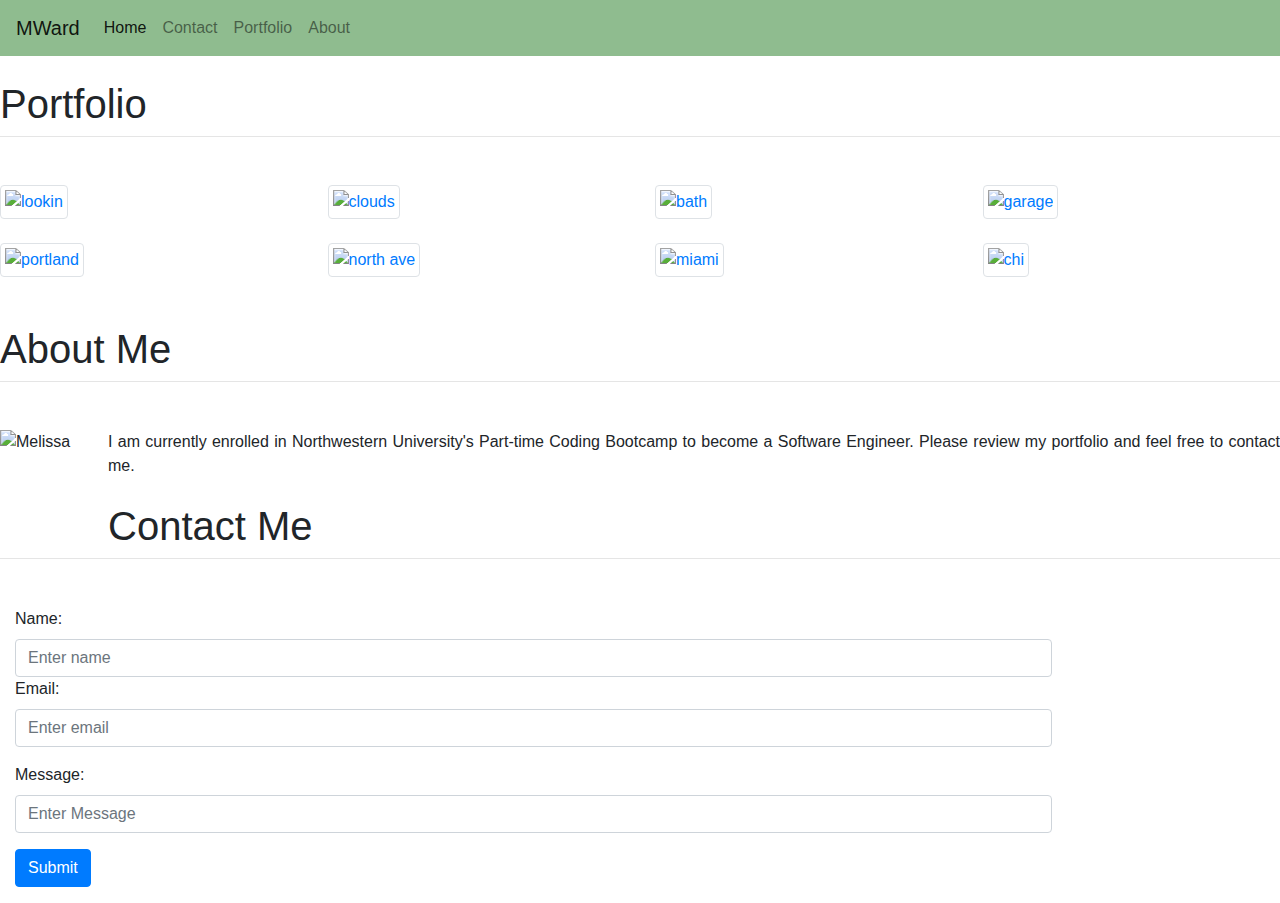
==== index.html @ 5a97c991 "update web page layout" ====
<!DOCTYPE html>
<html lang="en">
<head>
    <meta charset="UTF-8">
    <meta name="viewport" content="width=device-width, initial-scale=1.0">
    <title>About Me</title>
    <link rel="stylesheet" href="https://stackpath.bootstrapcdn.com/bootstrap/4.5.2/css/bootstrap.min.css" integrity="sha384-JcKb8q3iqJ61gNV9KGb8thSsNjpSL0n8PARn9HuZOnIxN0hoP+VmmDGMN5t9UJ0Z" crossorigin="anonymous">
    
    <nav class="navbar navbar-expand-lg navbar-light" style= "background-color:darkseagreen">
      <a class="navbar-brand" href="#aboutme">MWard</a>
      <button class="navbar-toggler" type="button" data-toggle="collapse" data-target="#navbarNav" aria-controls="navbarNav" aria-expanded="false" aria-label="Toggle navigation">
        <span class="navbar-toggler-icon"></span>
      </button>
      <div class="collapse navbar-collapse" id="navbarNav">
        <ul class="navbar-nav">
          <li class="nav-item active">
            <a class="nav-link" href="#navbarNav">Home <span class="sr-only">(current)</span></a>
          </li>
          <li class="nav-item">
            <a class="nav-link" href=#contact>Contact</a>
          </li>
          <li class="nav-item">
            <a class="nav-link" href="#portfolio">Portfolio</a>
          </li>
          <li class="nav-item">
              <a class="nav-link" href="#aboutme">About</a>
            </li>
        </ul>
      </div>
    </nav>
    
     </head> 
 <body>
<!---------------------------------------------Projects------------------------------------------->
  <div class="container2" id="portfolio">

    <h1 class="font-weight-light text-center text-lg-left mt-4 mb-0">Portfolio</h1>
  
    <hr class="mt-2 mb-5">
  
    <div class="row text-center text-lg-left">
  
      <div class="col-lg-3 col-md-4 col-6">
        <a href="#" class="d-block mb-4 h-100">
              <img class="img-fluid img-thumbnail" src="https://i.pinimg.com/originals/d0/ab/4d/d0ab4dd6e50e4c1d788995d3a1f214f6.png" alt="lookin">
            </a>
      </div>
      <div class="col-lg-3 col-md-4 col-6">
        <a href="#" class="d-block mb-4 h-100">
              <img class="img-fluid img-thumbnail" src="https://i.pinimg.com/originals/98/7b/68/987b68a52f6229c49092e94d61978f43.png" alt="clouds">
            </a>
      </div>
      <div class="col-lg-3 col-md-4 col-6">
        <a href="#" class="d-block mb-4 h-100">
              <img class="img-fluid img-thumbnail" src="https://i.pinimg.com/originals/aa/f9/f5/aaf9f5568c752cdd2b60517c9bfdaa31.png" alt="bath">
            </a>
      </div>
      <div class="col-lg-3 col-md-4 col-6">
        <a href="#" class="d-block mb-4 h-100">
              <img class="img-fluid img-thumbnail" src="https://i.pinimg.com/originals/4f/dc/d8/4fdcd8c2e62f08ce4806176f67088012.png" alt="garage">
            </a>
      </div>
      <div class="col-lg-3 col-md-4 col-6">
        <a href="#" class="d-block mb-4 h-100">
              <img class="img-fluid img-thumbnail" src="https://i.pinimg.com/originals/c2/ee/12/c2ee12ffeb5a41717e7434ae3400c934.png" alt="portland">
            </a>
      </div>
      <div class="col-lg-3 col-md-4 col-6">
        <a href="#" class="d-block mb-4 h-100">
              <img class="img-fluid img-thumbnail" src="https://i.pinimg.com/originals/4c/4f/30/4c4f30d5595ebc93304bf7df95ea2de6.png" alt="north ave">
            </a>
      </div>
      <div class="col-lg-3 col-md-4 col-6">
        <a href="#" class="d-block mb-4 h-100">
              <img class="img-fluid img-thumbnail" src="https://i.pinimg.com/originals/6f/14/87/6f148736454ad9aceee18abbf547c2cb.png" alt="miami">
            </a>
      </div> 
      <div class="col-lg-3 col-md-4 col-6">
        <a href="#" class="d-block mb-4 h-100">
              <img class="img-fluid img-thumbnail" src="https://i.pinimg.com/originals/df/b4/16/dfb416687610d802ae0632a91d0b3598.png" alt="chi">
            </a>
      </div> 
             
    </div>
  
  </div>
  <!-- images socurced from:https://www.pinterest.com/missyward128/web/ -->

  <!---------------------------------------------About Me------------------------------------------->
     <div class="container1" id="aboutme">

      <h1 class="font-weight-light text-center text-lg-left mt-4 mb-0">About Me</h1>
    
      <hr class="mt-2 mb-5">
    
      <img src="https://lh3.googleusercontent.com/-M7smeQ6RIZk/XpjmLlY2FPI/AAAAAAAAABc/[base64]/w138-h140-p/2020-04-16.jpg
      " alt="Melissa" width="100" height="100" class="float-left mr-2" >
      <p class="text-justify">I am currently enrolled in Northwestern University's Part-time Coding Bootcamp to become a Software Engineer. Please review my portfolio and feel free to contact me.  
      </p>      
    </div>  

<!---------------------------------------Contact Me---------------------------------------------->
<div class="container3" id="contact">

  <h1 class="font-weight-light text-center text-lg-left mt-4 mb-0">Contact Me</h1>

  <hr class="mt-2 mb-5">

        <form class="Contact Me" action="/action_page.php">
          <div class="form-group">
          <label class="control-label col-sm-2" for="email">Name:</label>
      <div class="col-sm-10">
          <input type="name" class="form-control" id="name" placeholder="Enter name" name="name">
        </div>
      <div class="form-group">
        <label class="control-label col-sm-2" for="email">Email:</label>
        <div class="col-sm-10">
          <input type="email" class="form-control" id="email" placeholder="Enter email" name="email">
        </div>
      </div>
      <div class="form-group">
        <label class="control-label col-sm-2" for="pwd">Message:</label>
        <div class="col-sm-10">          
          <input row=3 type="message" class="form-control" id="msg" placeholder="Enter Message" name="msg">
        </div>
      </div>
      <div class="form-group">        
        <div class="col-sm-offset-2 col-sm-10">
         <button type="button" class="btn btn-primary" data-toggle="button" aria-pressed="false" autocomplete="off">
           Submit
         </button>
        </div>
      </div>
    
</div>
  

</body>
</html>
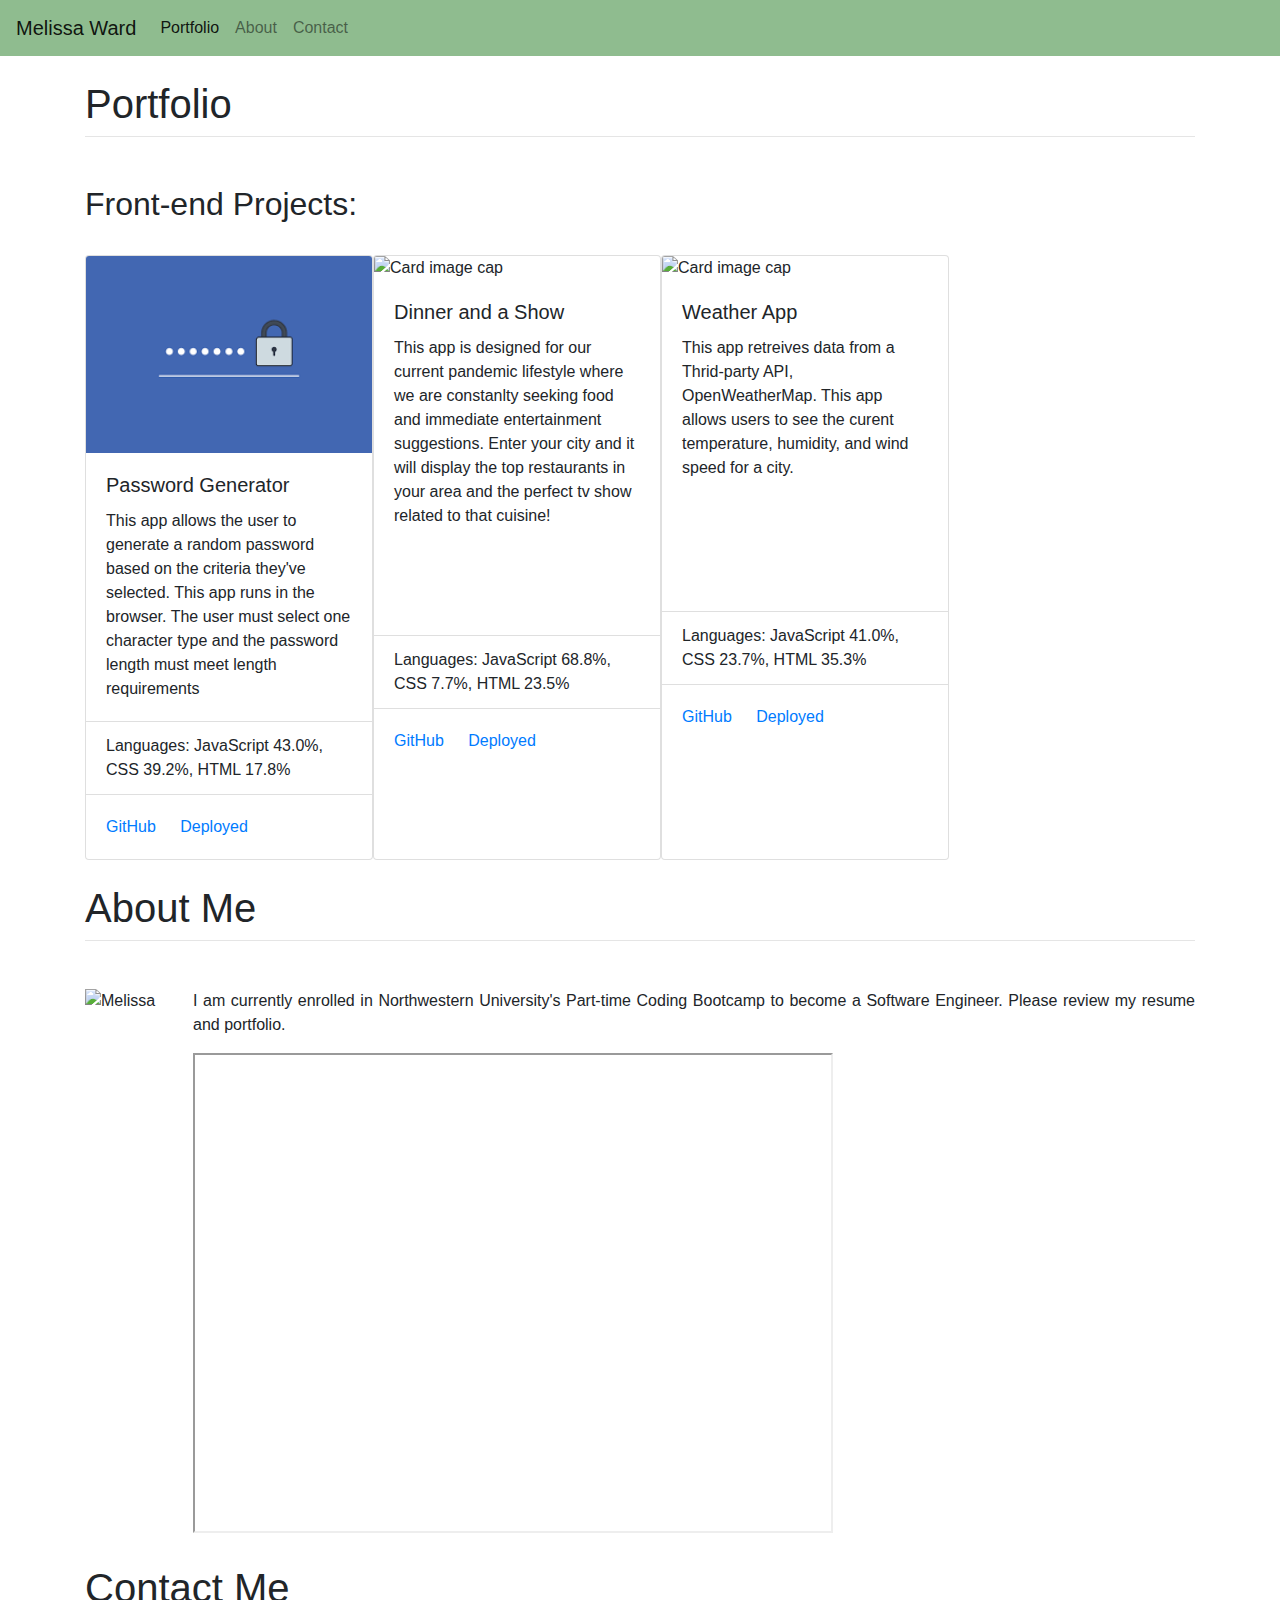
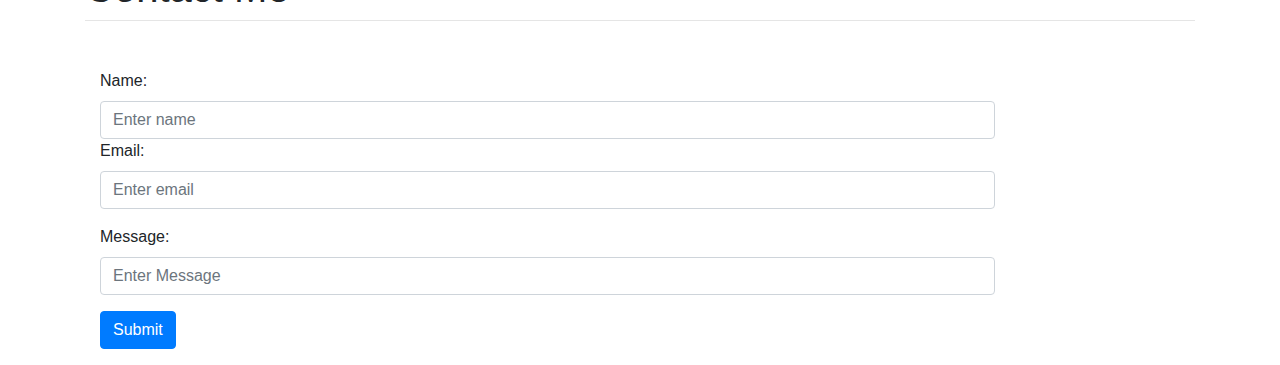
==== commit caae43cb: "add project cards and resume pdf" ====
--- a/index.html
+++ b/index.html
@@ -7,87 +7,157 @@
     <link rel="stylesheet" href="https://stackpath.bootstrapcdn.com/bootstrap/4.5.2/css/bootstrap.min.css" integrity="sha384-JcKb8q3iqJ61gNV9KGb8thSsNjpSL0n8PARn9HuZOnIxN0hoP+VmmDGMN5t9UJ0Z" crossorigin="anonymous">
     
     <nav class="navbar navbar-expand-lg navbar-light" style= "background-color:darkseagreen">
-      <a class="navbar-brand" href="#aboutme">MWard</a>
+      <a class="navbar-brand" href="#aboutme">Melissa Ward</a>
       <button class="navbar-toggler" type="button" data-toggle="collapse" data-target="#navbarNav" aria-controls="navbarNav" aria-expanded="false" aria-label="Toggle navigation">
         <span class="navbar-toggler-icon"></span>
       </button>
       <div class="collapse navbar-collapse" id="navbarNav">
         <ul class="navbar-nav">
           <li class="nav-item active">
-            <a class="nav-link" href="#navbarNav">Home <span class="sr-only">(current)</span></a>
-          </li>
-          <li class="nav-item">
+              <a class="nav-link" href="#portfolio">Portfolio</a>
+            </li>
+            <li class="nav-item">
+              <a class="nav-link" href="#aboutme">About</a>
+            </li>
+            <li class="nav-item">
             <a class="nav-link" href=#contact>Contact</a>
           </li>
-          <li class="nav-item">
-            <a class="nav-link" href="#portfolio">Portfolio</a>
-          </li>
-          <li class="nav-item">
-              <a class="nav-link" href="#aboutme">About</a>
-            </li>
         </ul>
       </div>
     </nav>
     
      </head> 
  <body>
-<!---------------------------------------------Projects------------------------------------------->
-  <div class="container2" id="portfolio">
-
-    <h1 class="font-weight-light text-center text-lg-left mt-4 mb-0">Portfolio</h1>
+
+<!---------------------------------------------Projects ------------------------------------------->
+<div class="container" id="portfolio">
+
+  <h1 class="font-weight-light text-center text-lg-left mt-4 mb-0">Portfolio</h1>
+<hr class="mt-2 mb-5">
+<h2 class="font-weight-light text-center text-lg-left mt-4 mb-0">Front-end Projects:</h2>
+  <div class="row text-center text-lg-left">
+<!--project 1-->
+<div class="container"> 
+  <div class="row">  
+    <div class="col d-flex justify-content-center; x-auto">
+    
+<div class="card" style="width: 18rem; margin-top: 2em;">
+    <img class="card-img-top" src="[data-uri]" alt="Card image cap">
+    <div class="card-body">
+      <h5 class="card-title">Password Generator</h5>
+      <p class="card-text">This app allows the user to generate a random password based on the criteria they've selected. This app runs in the browser. The user must select one character type and the password length must meet length requirements </p>
+    </div>
+    <ul class="list-group list-group-flush">
+      <li class="list-group-item">Languages: JavaScript 43.0%, CSS 39.2%, HTML 17.8% </li>
+    </ul>
+    <div class="card-body">
+      <a href="https://github.com/mw18/mward_pwgenerator" class="card-link">GitHub</a>
+      <a href="https://mw18.github.io/mward_pwgenerator/" class="card-link">Deployed</a>
+    </div>
+  </div>
+<!--project 2-->
+  <div class="card" style="width: 18rem;margin-top: 2em;">
+    <img class="card-img-top" src="https://us.123rf.com/450wm/gmast3r/gmast3r1901/gmast3r190100427/115440185-stock-vector-happy-couple-eating-pizza-man-woman-watching-tv-on-couch-modern-apartment-home-interior-male-female-.jpg?ver=6" alt="Card image cap" >
+    <div class="card-body">
+      <h5 class="card-title">Dinner and a Show </h5>
+      <p class="card-text">This app is designed for our current pandemic lifestyle where we are constanlty seeking food and immediate entertainment suggestions. Enter your city and it will display the top restaurants in your area and the perfect tv show related to that cuisine!</p>
+    </div>
+    <ul class="list-group list-group-flush">
+      <li class="list-group-item">Languages: JavaScript 68.8%, CSS 7.7%, HTML 23.5%</li>
+    </ul>
+    <div class="card-body">
+      <a href="https://github.com/group-6-project-1/Dinner-and-a-show" class="card-link">GitHub</a>
+      <a href="https://group-6-project-1.github.io/Dinner-and-a-show/" class="card-link">Deployed</a>
+    </div>
+  </div>
+<!--project 3-->
+<div class="card" style="width: 18rem;margin-top: 2em;">
+  <img class="card-img-top" src="https://static.vecteezy.com/system/resources/previews/000/098/703/non_2x/vector-weather-icon-set.jpg" alt="Card image cap" >
+  <div class="card-body">
+    <h5 class="card-title">Weather App </h5>
+    <p class="card-text">This app retreives data from a Thrid-party API, OpenWeatherMap. This app allows users to see the curent temperature, humidity, and wind speed for a city. </p>
+  </div>
+  <ul class="list-group list-group-flush">
+    <li class="list-group-item">Languages: JavaScript 41.0%, CSS 23.7%, HTML 35.3%</li>
+  </ul>
+  <div class="card-body">
+    <a href="https://github.com/mw18/weatherDashboard" class="card-link">GitHub</a>
+    <a href="https://mw18.github.io/weatherDashboard/" class="card-link">Deployed</a>
+  </div>
+</div>
+
+  </div>
+  </div>
+</div>
+</div> 
+</div>
+<!-------------------------------------------------------------Back end Projects -------------------
   
-    <hr class="mt-2 mb-5">
+
+<div class="container" id="portfolio">
+<hr class="mt-2 mb-5">
+<h2 class="font-weight-light text-center text-lg-left mt-4 mb-0">Backend-end Projects:</h2>
+  <div class="row text-center text-lg-left">
+  <!--project 1-
+<div class="container"> 
+  <div class="row">  
+    <div class="col d-flex justify-content-center; x-auto">
+    
+<div class="card" style="width: 18rem; margin-top: 2em;">
+    <img class="card-img-top" src="" alt="Card image cap">
+    <div class="card-body">
+      <h5 class="card-title"></h5>
+      <p class="card-text"></p>
+    </div>
+    <ul class="list-group list-group-flush">
+      <li class="list-group-item"> </li>
+    </ul>
+    <div class="card-body">
+      <a href="" class="card-link">GitHub</a>
+      <a href="" class="card-link">Deployed</a>
+    </div>
+  </div>->
+  <!--project 2
+  <div class="card" style="width: 18rem;margin-top: 2em;">
+    <img class="card-img-top" src="" alt="Card image cap" >
+    <div class="card-body">
+      <h5 class="card-title"></h5>
+      <p class="card-text"></p>
+    </div>
+    <ul class="list-group list-group-flush">
+      <li class="list-group-item"></li>
+    </ul>
+    <div class="card-body">
+      <a href="" class="card-link">GitHub</a>
+      <a href="" class="card-link">Deployed</a>
+    </div>
+  </div>-->
+  <!--project 3
+<div class="card" style="width: 18rem;margin-top: 2em;">
+  <img class="card-img-top" src="" alt="Card image cap" >
+  <div class="card-body">
+    <h5 class="card-title"></h5>
+    <p class="card-text"> </p>
+  </div>
+  <ul class="list-group list-group-flush">
+    <li class="list-group-item"></li>
+  </ul>
+  <div class="card-body">
+    <a href="" class="card-link">GitHub</a>
+    <a href="" class="card-link">Deployed</a>
+  </div>
+</div>
+
+  </div>
+  </div>
+</div>
+</div>
   
-    <div class="row text-center text-lg-left">
-  
-      <div class="col-lg-3 col-md-4 col-6">
-        <a href="#" class="d-block mb-4 h-100">
-              <img class="img-fluid img-thumbnail" src="https://i.pinimg.com/originals/d0/ab/4d/d0ab4dd6e50e4c1d788995d3a1f214f6.png" alt="lookin">
-            </a>
-      </div>
-      <div class="col-lg-3 col-md-4 col-6">
-        <a href="#" class="d-block mb-4 h-100">
-              <img class="img-fluid img-thumbnail" src="https://i.pinimg.com/originals/98/7b/68/987b68a52f6229c49092e94d61978f43.png" alt="clouds">
-            </a>
-      </div>
-      <div class="col-lg-3 col-md-4 col-6">
-        <a href="#" class="d-block mb-4 h-100">
-              <img class="img-fluid img-thumbnail" src="https://i.pinimg.com/originals/aa/f9/f5/aaf9f5568c752cdd2b60517c9bfdaa31.png" alt="bath">
-            </a>
-      </div>
-      <div class="col-lg-3 col-md-4 col-6">
-        <a href="#" class="d-block mb-4 h-100">
-              <img class="img-fluid img-thumbnail" src="https://i.pinimg.com/originals/4f/dc/d8/4fdcd8c2e62f08ce4806176f67088012.png" alt="garage">
-            </a>
-      </div>
-      <div class="col-lg-3 col-md-4 col-6">
-        <a href="#" class="d-block mb-4 h-100">
-              <img class="img-fluid img-thumbnail" src="https://i.pinimg.com/originals/c2/ee/12/c2ee12ffeb5a41717e7434ae3400c934.png" alt="portland">
-            </a>
-      </div>
-      <div class="col-lg-3 col-md-4 col-6">
-        <a href="#" class="d-block mb-4 h-100">
-              <img class="img-fluid img-thumbnail" src="https://i.pinimg.com/originals/4c/4f/30/4c4f30d5595ebc93304bf7df95ea2de6.png" alt="north ave">
-            </a>
-      </div>
-      <div class="col-lg-3 col-md-4 col-6">
-        <a href="#" class="d-block mb-4 h-100">
-              <img class="img-fluid img-thumbnail" src="https://i.pinimg.com/originals/6f/14/87/6f148736454ad9aceee18abbf547c2cb.png" alt="miami">
-            </a>
-      </div> 
-      <div class="col-lg-3 col-md-4 col-6">
-        <a href="#" class="d-block mb-4 h-100">
-              <img class="img-fluid img-thumbnail" src="https://i.pinimg.com/originals/df/b4/16/dfb416687610d802ae0632a91d0b3598.png" alt="chi">
-            </a>
-      </div> 
-             
-    </div>
-  
-  </div>
-  <!-- images socurced from:https://www.pinterest.com/missyward128/web/ -->
+</div> -->
+                            
 
   <!---------------------------------------------About Me------------------------------------------->
-     <div class="container1" id="aboutme">
+     <div class="container" id="aboutme">
 
       <h1 class="font-weight-light text-center text-lg-left mt-4 mb-0">About Me</h1>
     
@@ -95,14 +165,15 @@
     
       <img src="https://lh3.googleusercontent.com/-M7smeQ6RIZk/XpjmLlY2FPI/AAAAAAAAABc/[base64]/w138-h140-p/2020-04-16.jpg
       " alt="Melissa" width="100" height="100" class="float-left mr-2" >
-      <p class="text-justify">I am currently enrolled in Northwestern University's Part-time Coding Bootcamp to become a Software Engineer. Please review my portfolio and feel free to contact me.  
-      </p>      
-    </div>  
+      <p class="text-justify">I am currently enrolled in Northwestern University's Part-time Coding Bootcamp to become a Software Engineer. Please review my resume and portfolio.
+      </p> 
+      <iframe src="https://drive.google.com/file/d/1OSxX60-_gmTSgy5y3a_FuM86hcoS0lGc/preview" width="640" height="480"></iframe>
+    </div>   
 
 <!---------------------------------------Contact Me---------------------------------------------->
-<div class="container3" id="contact">
-
-  <h1 class="font-weight-light text-center text-lg-left mt-4 mb-0">Contact Me</h1>
+<div class="container" id="contact">
+
+  <h1 class="font-weight-light text-center text-lg-left mt-4 mb-0">Contact Me</h1> 
 
   <hr class="mt-2 mb-5">
 
@@ -133,7 +204,6 @@
       </div>
     
 </div>
-  
 
 </body>
 </html>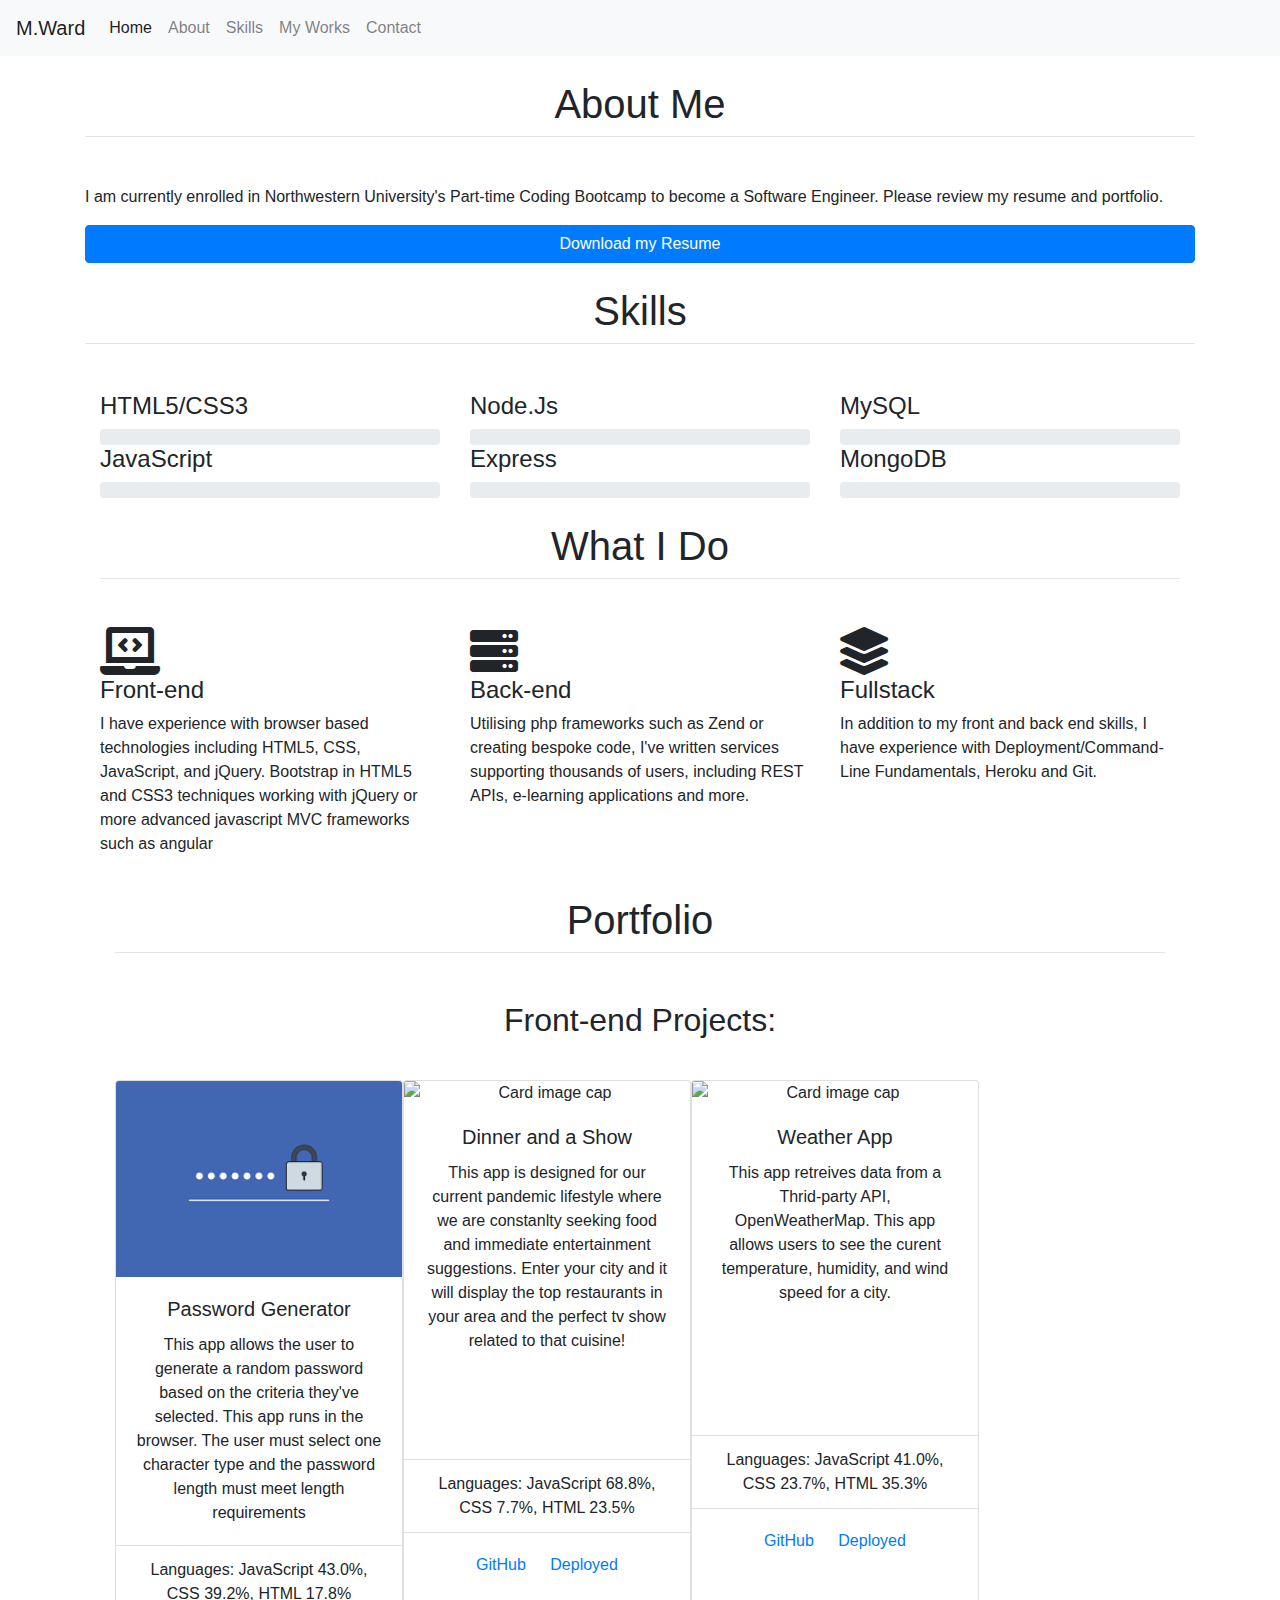
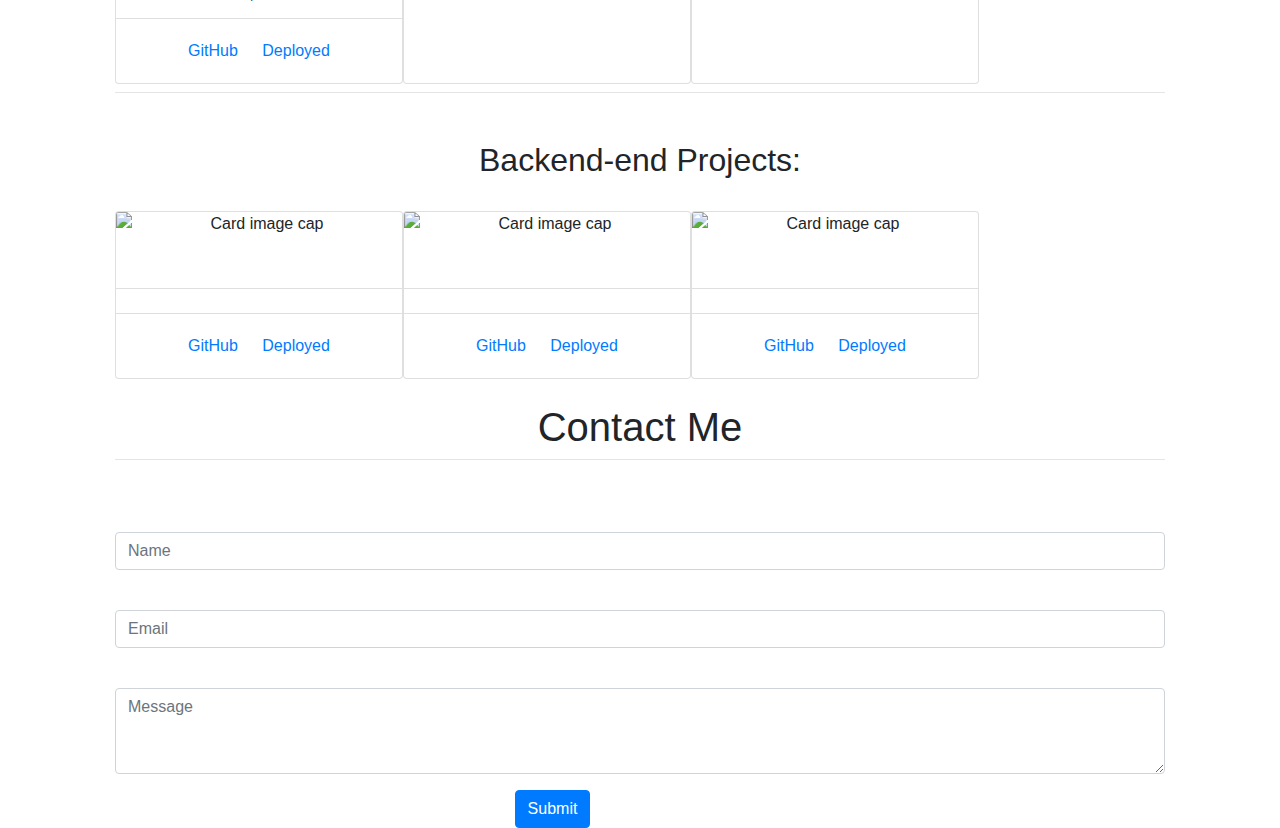
==== commit e72e20e7: "center container heardings" ====
--- a/index.html
+++ b/index.html
@@ -1,104 +1,236 @@
 <!DOCTYPE html>
 <html lang="en">
+
 <head>
-    <meta charset="UTF-8">
-    <meta name="viewport" content="width=device-width, initial-scale=1.0">
-    <title>About Me</title>
-    <link rel="stylesheet" href="https://stackpath.bootstrapcdn.com/bootstrap/4.5.2/css/bootstrap.min.css" integrity="sha384-JcKb8q3iqJ61gNV9KGb8thSsNjpSL0n8PARn9HuZOnIxN0hoP+VmmDGMN5t9UJ0Z" crossorigin="anonymous">
-    
-    <nav class="navbar navbar-expand-lg navbar-light" style= "background-color:darkseagreen">
-      <a class="navbar-brand" href="#aboutme">Melissa Ward</a>
-      <button class="navbar-toggler" type="button" data-toggle="collapse" data-target="#navbarNav" aria-controls="navbarNav" aria-expanded="false" aria-label="Toggle navigation">
-        <span class="navbar-toggler-icon"></span>
-      </button>
-      <div class="collapse navbar-collapse" id="navbarNav">
-        <ul class="navbar-nav">
-          <li class="nav-item active">
-              <a class="nav-link" href="#portfolio">Portfolio</a>
-            </li>
-            <li class="nav-item">
-              <a class="nav-link" href="#aboutme">About</a>
-            </li>
-            <li class="nav-item">
-            <a class="nav-link" href=#contact>Contact</a>
-          </li>
-        </ul>
+  <meta charset="UTF-8">
+  <meta name="viewport" content="width=device-width, initial-scale=1.0">
+  <title>About Me</title>
+  <link rel="stylesheet" href="https://stackpath.bootstrapcdn.com/bootstrap/4.5.2/css/bootstrap.min.css"
+    integrity="sha384-JcKb8q3iqJ61gNV9KGb8thSsNjpSL0n8PARn9HuZOnIxN0hoP+VmmDGMN5t9UJ0Z" crossorigin="anonymous">
+  <link rel="stylesheet" href="https://cdnjs.cloudflare.com/ajax/libs/font-awesome/5.15.2/css/all.min.css">
+  <link href="bootstrap.min.css" rel="stylesheet">
+  <link href="style.css" rel="stylesheet">
+</head>
+<!---------------------------------------------Nav ------------------------------------------->
+<nav class="navbar navbar-expand-lg navbar-light bg-light">
+  <a class="navbar-brand" href="#">M.Ward</a>
+  <button class="navbar-toggler" type="button" data-toggle="collapse" data-target="#navbarColor03"
+    aria-controls="navbarColor03" aria-expanded="false" aria-label="Toggle navigation">
+    <span class="navbar-toggler-icon"></span>
+  </button>
+
+  <div class="collapse navbar-collapse" id="navbarColor03">
+    <ul class="navbar-nav mr-auto">
+      <li class="nav-item active">
+        <a class="nav-link" href="#">Home
+          <span class="sr-only">(current)</span>
+        </a>
+      </li>
+      <li class="nav-item">
+        <a class="nav-link" href="#aboutme">About</a>
+      </li>
+      <li class="nav-item">
+        <a class="nav-link" href="#skills">Skills</a>
+      </li>
+      <li class="nav-item">
+        <a class="nav-link" href="#work">My Works</a>
+      </li>
+      <li class="nav-item">
+        <a class="nav-link" href="#contact">Contact</a>
+      </li>
+    </ul>
+  </div>
+</nav>
+<body>
+
+<!---------------------------------------------About Me------------------------------------------->
+  <div class="container" id="aboutme">
+
+    <h1 class="font-weight-light text-center mt-4 mb-0">About Me</h1>
+
+    <hr class="mt-2 mb-5">
+    <p class="text-justify">I am currently enrolled in Northwestern University's Part-time Coding Bootcamp to become a
+      Software Engineer. Please review my resume and portfolio.
+    </p>
+    <div class="resume"></div>
+      <a href="/Ward.docx.pdf" class="btn btn-primary d-flex align-items-center justify-content-center" download="mwardResume">Download my Resume</a>
+    </div>
+
+<!---------------------------------------------Skills------------------------------------------->
+  <div class="container" id="skills">
+
+  <h1 class="font-weight-light text-center mt-4 mb-0">Skills</h1>
+  
+  <hr class="mt-2 mb-5">
+
+  <div class="container" id="aboutme">
+    <div class="row">
+      <div class="col-md-4">
+          <div class="skill">
+              <h4>HTML5/CSS3</h4>
+              <div class="progress">
+                  <div class="progress-bar" role="progressbar" data-transitiongoal="85"></div><!-- /.progress-bar -->
+              </div><!-- /.progress -->
+          </div><!-- /.skill -->
+          <div class="skill">
+              <h4>JavaScript</h4>
+              <div class="progress">
+                  <div class="progress-bar" role="progressbar" data-transitiongoal="75"></div><!-- /.progress-bar -->
+              </div><!-- /.progress -->
+          </div><!-- /.skill -->
       </div>
-    </nav>
-    
-     </head> 
- <body>
-
-<!---------------------------------------------Projects ------------------------------------------->
-<div class="container" id="portfolio">
-
-  <h1 class="font-weight-light text-center text-lg-left mt-4 mb-0">Portfolio</h1>
+      <div class="col-md-4">
+          <div class="skill">
+              <h4>Node.Js</h4>
+              <div class="progress">
+                  <div class="progress-bar" role="progressbar" data-transitiongoal="75"></div><!-- /.progress-bar -->
+              </div><!-- /.progress -->
+          </div><!-- /.skill -->
+          <div class="skill">
+              <h4>Express</h4>
+              <div class="progress">
+                  <div class="progress-bar" role="progressbar" data-transitiongoal="66"></div><!-- /.progress-bar -->
+              </div><!-- /.progress -->
+          </div><!-- /.skill -->
+      </div>
+      <div class="col-md-4">
+          <div class="skill">
+              <h4>MySQL</h4>
+              <div class="progress">
+                  <div class="progress-bar" role="progressbar" data-transitiongoal="75"></div><!-- /.progress-bar -->
+              </div><!-- /.progress -->
+          </div><!-- /.skill -->
+          <div class="skill">
+              <h4>MongoDB</h4>
+              <div class="progress">
+                  <div class="progress-bar" role="progressbar" data-transitiongoal="45"></div><!-- /.progress-bar -->
+              </div><!-- /.progress -->
+          </div><!-- /.skill -->
+      </div>
+  </div>
+
+  </div>
+ <!---------------------------------------------What I do------------------------------------------->
+
+ <div class="container" id="skills">
+
+<h1 class="font-weight-light text-center mt-4 mb-0">What I Do</h1>
+  
 <hr class="mt-2 mb-5">
-<h2 class="font-weight-light text-center text-lg-left mt-4 mb-0">Front-end Projects:</h2>
-  <div class="row text-center text-lg-left">
-<!--project 1-->
-<div class="container"> 
-  <div class="row">  
-    <div class="col d-flex justify-content-center; x-auto">
-    
-<div class="card" style="width: 18rem; margin-top: 2em;">
-    <img class="card-img-top" src="[data-uri]" alt="Card image cap">
-    <div class="card-body">
-      <h5 class="card-title">Password Generator</h5>
-      <p class="card-text">This app allows the user to generate a random password based on the criteria they've selected. This app runs in the browser. The user must select one character type and the password length must meet length requirements </p>
-    </div>
-    <ul class="list-group list-group-flush">
-      <li class="list-group-item">Languages: JavaScript 43.0%, CSS 39.2%, HTML 17.8% </li>
-    </ul>
-    <div class="card-body">
-      <a href="https://github.com/mw18/mward_pwgenerator" class="card-link">GitHub</a>
-      <a href="https://mw18.github.io/mward_pwgenerator/" class="card-link">Deployed</a>
-    </div>
-  </div>
-<!--project 2-->
-  <div class="card" style="width: 18rem;margin-top: 2em;">
-    <img class="card-img-top" src="https://us.123rf.com/450wm/gmast3r/gmast3r1901/gmast3r190100427/115440185-stock-vector-happy-couple-eating-pizza-man-woman-watching-tv-on-couch-modern-apartment-home-interior-male-female-.jpg?ver=6" alt="Card image cap" >
-    <div class="card-body">
-      <h5 class="card-title">Dinner and a Show </h5>
-      <p class="card-text">This app is designed for our current pandemic lifestyle where we are constanlty seeking food and immediate entertainment suggestions. Enter your city and it will display the top restaurants in your area and the perfect tv show related to that cuisine!</p>
-    </div>
-    <ul class="list-group list-group-flush">
-      <li class="list-group-item">Languages: JavaScript 68.8%, CSS 7.7%, HTML 23.5%</li>
-    </ul>
-    <div class="card-body">
-      <a href="https://github.com/group-6-project-1/Dinner-and-a-show" class="card-link">GitHub</a>
-      <a href="https://group-6-project-1.github.io/Dinner-and-a-show/" class="card-link">Deployed</a>
-    </div>
-  </div>
-<!--project 3-->
-<div class="card" style="width: 18rem;margin-top: 2em;">
-  <img class="card-img-top" src="https://static.vecteezy.com/system/resources/previews/000/098/703/non_2x/vector-weather-icon-set.jpg" alt="Card image cap" >
-  <div class="card-body">
-    <h5 class="card-title">Weather App </h5>
-    <p class="card-text">This app retreives data from a Thrid-party API, OpenWeatherMap. This app allows users to see the curent temperature, humidity, and wind speed for a city. </p>
-  </div>
-  <ul class="list-group list-group-flush">
-    <li class="list-group-item">Languages: JavaScript 41.0%, CSS 23.7%, HTML 35.3%</li>
-  </ul>
-  <div class="card-body">
-    <a href="https://github.com/mw18/weatherDashboard" class="card-link">GitHub</a>
-    <a href="https://mw18.github.io/weatherDashboard/" class="card-link">Deployed</a>
-  </div>
-</div>
-
-  </div>
-  </div>
-</div>
-</div> 
-</div>
-<!-------------------------------------------------------------Back end Projects -------------------
+
+<div class="row">
+  <div class="col-sm-4">
+    <div class="service">
+      <i class="fas fa-laptop-code" style="font-size:48px;"></i>
+      <h4>Front-end</h4>
+      <p> I have experience with browser based technologies including HTML5, CSS, JavaScript, and jQuery.
+        Bootstrap in HTML5 and CSS3 techniques working with jQuery or more advanced javascript MVC frameworks
+        such as angular</p>
+    </div>
+  </div>
+  <div class="col-sm-4">
+    <div class="service">
+      <i class="fas fa-server" style="font-size:48px;"></i>  
+      <h4>Back-end</h4>
+      <p>Utilising php frameworks such as Zend or creating bespoke code, I've written services supporting
+        thousands of users, including REST APIs, e-learning applications and more.</p>
+    </div>
+  </div>
+  <div class="col-sm-4">
+    <div class="service">
+      <i class="fas fa-layer-group" style="font-size:48px;"></i>
+      <h4>Fullstack</h4>
+      <p>In addition to my front and back end skills, I have experience with Deployment/Command-Line
+        Fundamentals, Heroku and Git. </p>
+    </div>
+  </div>
+</div>
+
+
+
+  <!---------------------------------------------My Work  ------------------------------------------->
+  <div class="container" id="work">
+
+  <h1 class="font-weight-light text-center mt-4 mb-0">Portfolio</h1>
+
+  <hr class="mt-2 mb-5">
+  
+    <h2 class="font-weight-light text-center ">Front-end Projects:</h2>
+    <div class="row text-center">
+      <!--project 1-->
+      <div class="container">
+        <div class="row">
+          <div class="col d-flex justify-content-center; x-auto">
+
+            <div class="card" style="width: 18rem; margin-top: 2em;">
+              <img class="card-img-top"
+                src="[data-uri]"
+                alt="Card image cap">
+              <div class="card-body">
+                <h5 class="card-title">Password Generator</h5>
+                <p class="card-text">This app allows the user to generate a random password based on the criteria
+                  they've selected. This app runs in the browser. The user must select one character type and the
+                  password length must meet length requirements </p>
+              </div>
+              <ul class="list-group list-group-flush">
+                <li class="list-group-item">Languages: JavaScript 43.0%, CSS 39.2%, HTML 17.8% </li>
+              </ul>
+              <div class="card-body">
+                <a href="https://github.com/mw18/mward_pwgenerator" class="card-link">GitHub</a>
+                <a href="https://mw18.github.io/mward_pwgenerator/" class="card-link">Deployed</a>
+              </div>
+            </div>
+            <!--project 2-->
+            <div class="card" style="width: 18rem;margin-top: 2em;">
+              <img class="card-img-top"
+                src="https://us.123rf.com/450wm/gmast3r/gmast3r1901/gmast3r190100427/115440185-stock-vector-happy-couple-eating-pizza-man-woman-watching-tv-on-couch-modern-apartment-home-interior-male-female-.jpg?ver=6"
+                alt="Card image cap">
+              <div class="card-body">
+                <h5 class="card-title">Dinner and a Show </h5>
+                <p class="card-text">This app is designed for our current pandemic lifestyle where we are constanlty
+                  seeking food and immediate entertainment suggestions. Enter your city and it will display the top
+                  restaurants in your area and the perfect tv show related to that cuisine!</p>
+              </div>
+              <ul class="list-group list-group-flush">
+                <li class="list-group-item">Languages: JavaScript 68.8%, CSS 7.7%, HTML 23.5%</li>
+              </ul>
+              <div class="card-body">
+                <a href="https://github.com/group-6-project-1/Dinner-and-a-show" class="card-link">GitHub</a>
+                <a href="https://group-6-project-1.github.io/Dinner-and-a-show/" class="card-link">Deployed</a>
+              </div>
+            </div>
+            <!--project 3-->
+            <div class="card" style="width: 18rem;margin-top: 2em;">
+              <img class="card-img-top"
+                src="https://static.vecteezy.com/system/resources/previews/000/098/703/non_2x/vector-weather-icon-set.jpg"
+                alt="Card image cap">
+              <div class="card-body">
+                <h5 class="card-title">Weather App </h5>
+                <p class="card-text">This app retreives data from a Thrid-party API, OpenWeatherMap. This app allows
+                  users to see the curent temperature, humidity, and wind speed for a city. </p>
+              </div>
+              <ul class="list-group list-group-flush">
+                <li class="list-group-item">Languages: JavaScript 41.0%, CSS 23.7%, HTML 35.3%</li>
+              </ul>
+              <div class="card-body">
+                <a href="https://github.com/mw18/weatherDashboard" class="card-link">GitHub</a>
+                <a href="https://mw18.github.io/weatherDashboard/" class="card-link">Deployed</a>
+              </div>
+            </div>
+
+          </div>
+        </div>
+      </div>
+    </div>
+  </div>
+  <!-------------------------------------------------------------Back end Projects ------------------->
   
 
 <div class="container" id="portfolio">
 <hr class="mt-2 mb-5">
-<h2 class="font-weight-light text-center text-lg-left mt-4 mb-0">Backend-end Projects:</h2>
-  <div class="row text-center text-lg-left">
-  <!--project 1-
+<h2 class="font-weight-light text-center  mt-4 mb-0">Backend-end Projects:</h2>
+  <div class="row text-center">
+
 <div class="container"> 
   <div class="row">  
     <div class="col d-flex justify-content-center; x-auto">
@@ -116,8 +248,7 @@
       <a href="" class="card-link">GitHub</a>
       <a href="" class="card-link">Deployed</a>
     </div>
-  </div>->
-  <!--project 2
+  </div>
   <div class="card" style="width: 18rem;margin-top: 2em;">
     <img class="card-img-top" src="" alt="Card image cap" >
     <div class="card-body">
@@ -131,8 +262,8 @@
       <a href="" class="card-link">GitHub</a>
       <a href="" class="card-link">Deployed</a>
     </div>
-  </div>-->
-  <!--project 3
+  </div>
+ 
 <div class="card" style="width: 18rem;margin-top: 2em;">
   <img class="card-img-top" src="" alt="Card image cap" >
   <div class="card-body">
@@ -153,57 +284,55 @@
 </div>
 </div>
   
-</div> -->
-                            
-
-  <!---------------------------------------------About Me------------------------------------------->
-     <div class="container" id="aboutme">
-
-      <h1 class="font-weight-light text-center text-lg-left mt-4 mb-0">About Me</h1>
-    
+</div>
+
+    <!---------------------------------------Contact Me---------------------------------------------->
+    <div class="container" id="contact">
+
+      <h1 class="font-weight-light text-center mt-4 mb-0">Contact Me</h1>
+
       <hr class="mt-2 mb-5">
-    
-      <img src="https://lh3.googleusercontent.com/-M7smeQ6RIZk/XpjmLlY2FPI/AAAAAAAAABc/[base64]/w138-h140-p/2020-04-16.jpg
-      " alt="Melissa" width="100" height="100" class="float-left mr-2" >
-      <p class="text-justify">I am currently enrolled in Northwestern University's Part-time Coding Bootcamp to become a Software Engineer. Please review my resume and portfolio.
-      </p> 
-      <iframe src="https://drive.google.com/file/d/1OSxX60-_gmTSgy5y3a_FuM86hcoS0lGc/preview" width="640" height="480"></iframe>
-    </div>   
-
-<!---------------------------------------Contact Me---------------------------------------------->
-<div class="container" id="contact">
-
-  <h1 class="font-weight-light text-center text-lg-left mt-4 mb-0">Contact Me</h1> 
-
-  <hr class="mt-2 mb-5">
-
-        <form class="Contact Me" action="/action_page.php">
-          <div class="form-group">
-          <label class="control-label col-sm-2" for="email">Name:</label>
-      <div class="col-sm-10">
-          <input type="name" class="form-control" id="name" placeholder="Enter name" name="name">
-        </div>
-      <div class="form-group">
-        <label class="control-label col-sm-2" for="email">Email:</label>
-        <div class="col-sm-10">
-          <input type="email" class="form-control" id="email" placeholder="Enter email" name="email">
-        </div>
-      </div>
-      <div class="form-group">
-        <label class="control-label col-sm-2" for="pwd">Message:</label>
-        <div class="col-sm-10">          
-          <input row=3 type="message" class="form-control" id="msg" placeholder="Enter Message" name="msg">
-        </div>
-      </div>
-      <div class="form-group">        
-        <div class="col-sm-offset-2 col-sm-10">
-         <button type="button" class="btn btn-primary" data-toggle="button" aria-pressed="false" autocomplete="off">
-           Submit
-         </button>
-        </div>
-      </div>
-    
-</div>
+
+      <form class="Contact Me" action="/action_page.php">
+        <div class="form-group ">
+          <label for="exampleInputName1"></label>
+          <input type="name" class="form-control mt-x-0" id="exampleInputName1" aria-describedby="emailHelp"
+            placeholder="Name">
+        </div>
+        <div class="form-group">
+          <label for="exampleInputEmail1"></label>
+          <input type="email" class="form-control mt-x-0" id="exampleInputEmail1" aria-describedby="emailHelp"
+            placeholder="Email">
+        </div>
+        <div class="form-group">
+          <label for="exampleTextarea"></label>
+          <textarea class="form-control" id="exampleTextarea" placeholder="Message" rows="3"></textarea>
+        </div>
+
+        <div class="col-sm-offset-2 col-sm-10 d-flex align-items-center justify-content-center">
+          <button type="button" class="btn btn-primary" data-toggle="button" aria-pressed="false"
+            autocomplete="off">Submit
+        </div>
+
+        <footer id="colophon" class="site-footer">
+          <div class="container">
+              <div class="row">
+                  <div class="col-sm-4 col-xs-12">
+                      <a class="icon facebook-bg" href="#"><i class="icon-facebook"></i></a>
+                      <a class="icon twitter-bg" href="#"><i class="icon-twitter"></i></a>
+                      <a class="icon gplus-bg" href="#"><i class="icon-linkedin"></i></a>
+                      <a class="icon linkedin-bg" href="#"><i class="icon-gplus"></i></a>
+                  </div>
+                  <div class="col-sm-4 col-xs-3">
+                      <div class="text-right page-scroll">
+                      </div>
+                  </div>
+              </div>
+          </div>
+      </footer><!-- /#footer -->
+
+    </div>
 
 </body>
+
 </html>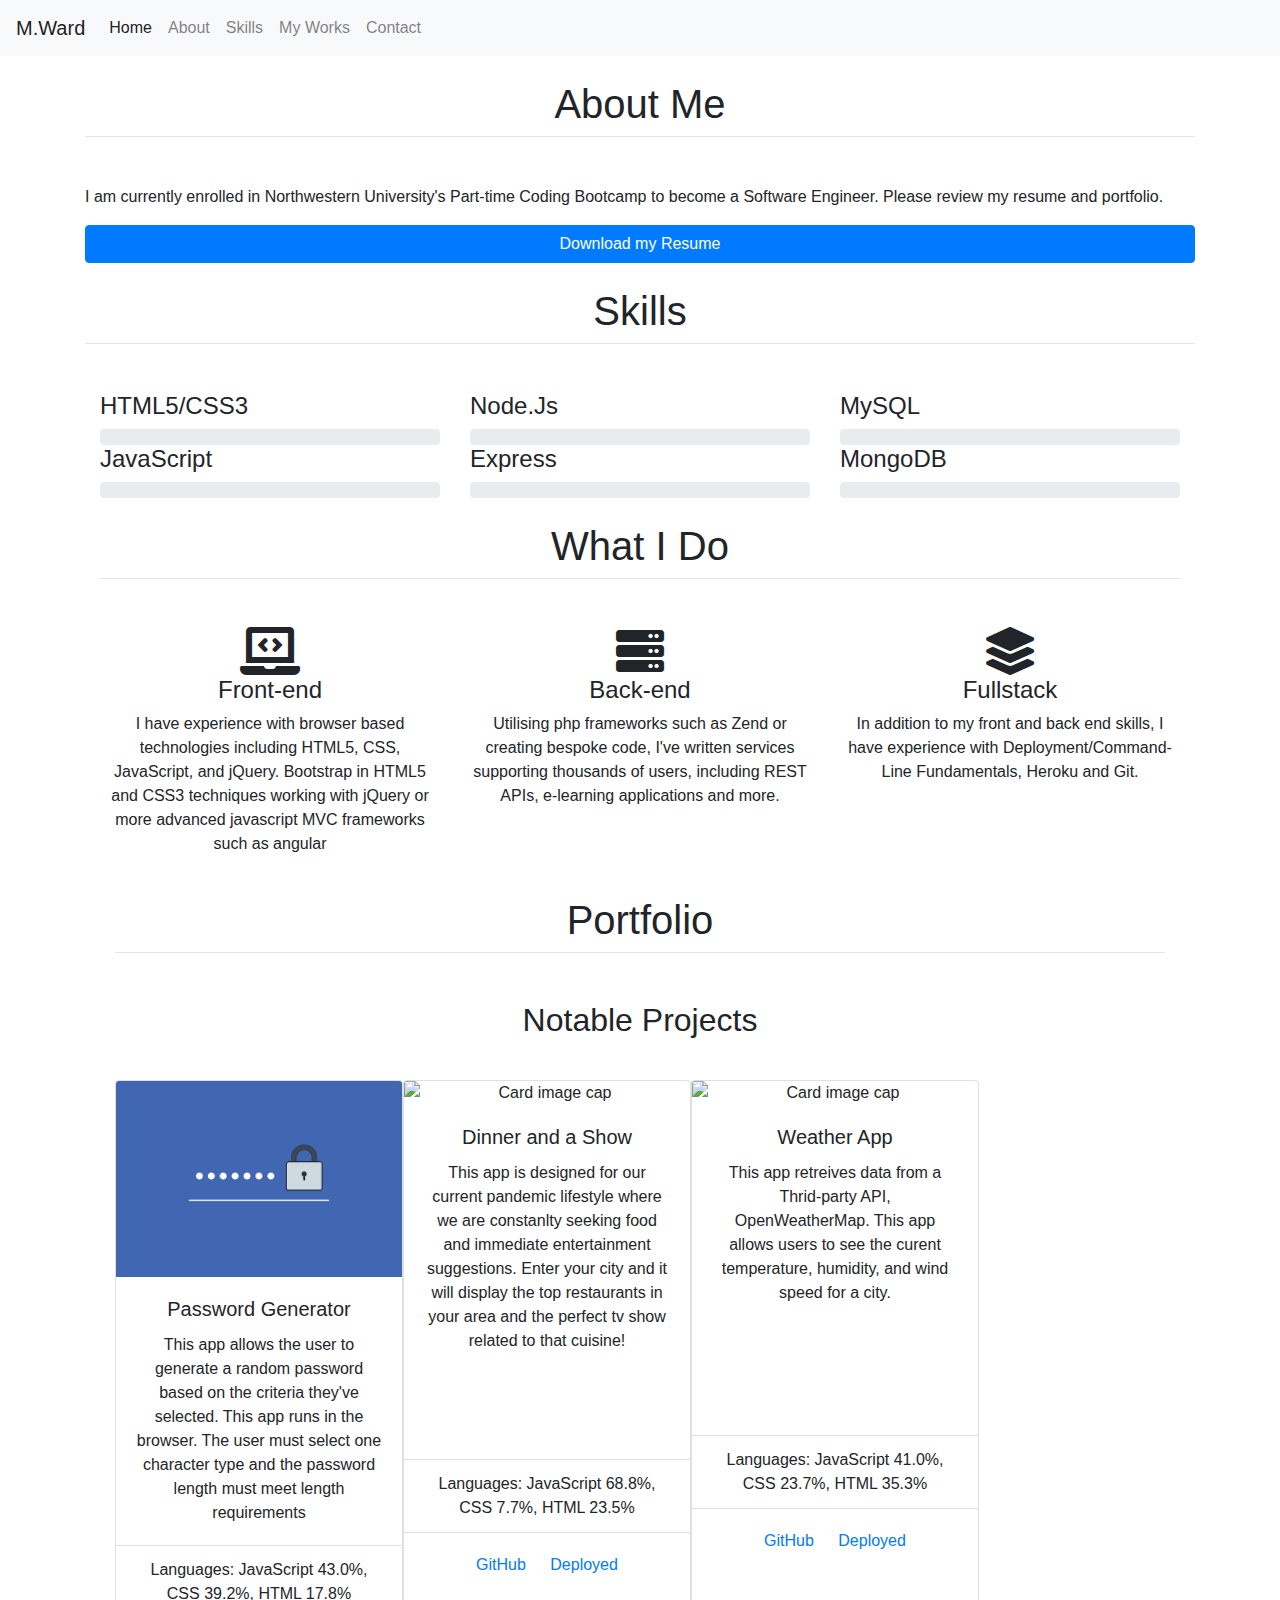
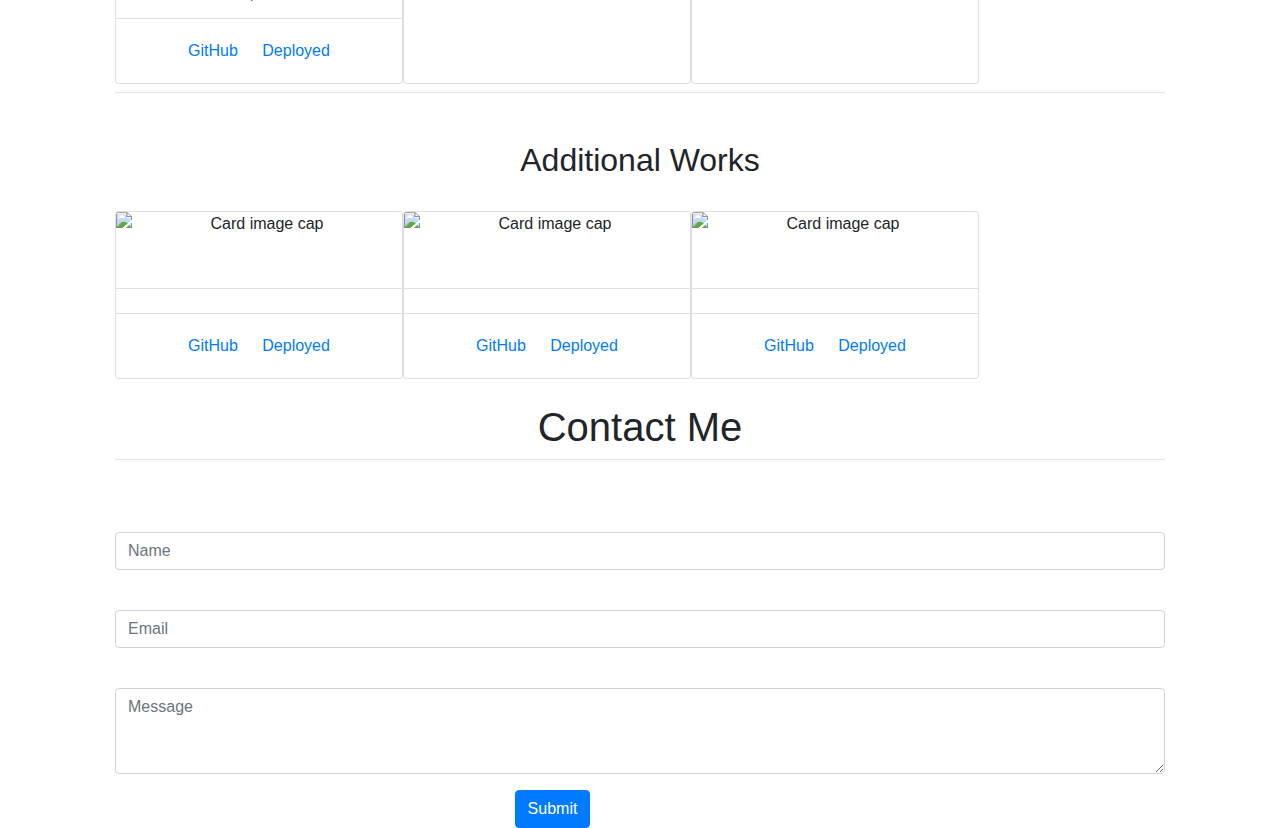
==== commit 080ccac6: "breaks and centering content and icons" ====
--- a/index.html
+++ b/index.html
@@ -118,7 +118,7 @@
   
 <hr class="mt-2 mb-5">
 
-<div class="row">
+<div class="row text-center">
   <div class="col-sm-4">
     <div class="service">
       <i class="fas fa-laptop-code" style="font-size:48px;"></i>
@@ -155,7 +155,7 @@
 
   <hr class="mt-2 mb-5">
   
-    <h2 class="font-weight-light text-center ">Front-end Projects:</h2>
+    <h2 class="font-weight-light text-center ">Notable Projects</h2>
     <div class="row text-center">
       <!--project 1-->
       <div class="container">
@@ -228,7 +228,7 @@
 
 <div class="container" id="portfolio">
 <hr class="mt-2 mb-5">
-<h2 class="font-weight-light text-center  mt-4 mb-0">Backend-end Projects:</h2>
+<h2 class="font-weight-light text-center  mt-4 mb-0">Additional Works</h2>
   <div class="row text-center">
 
 <div class="container"> 
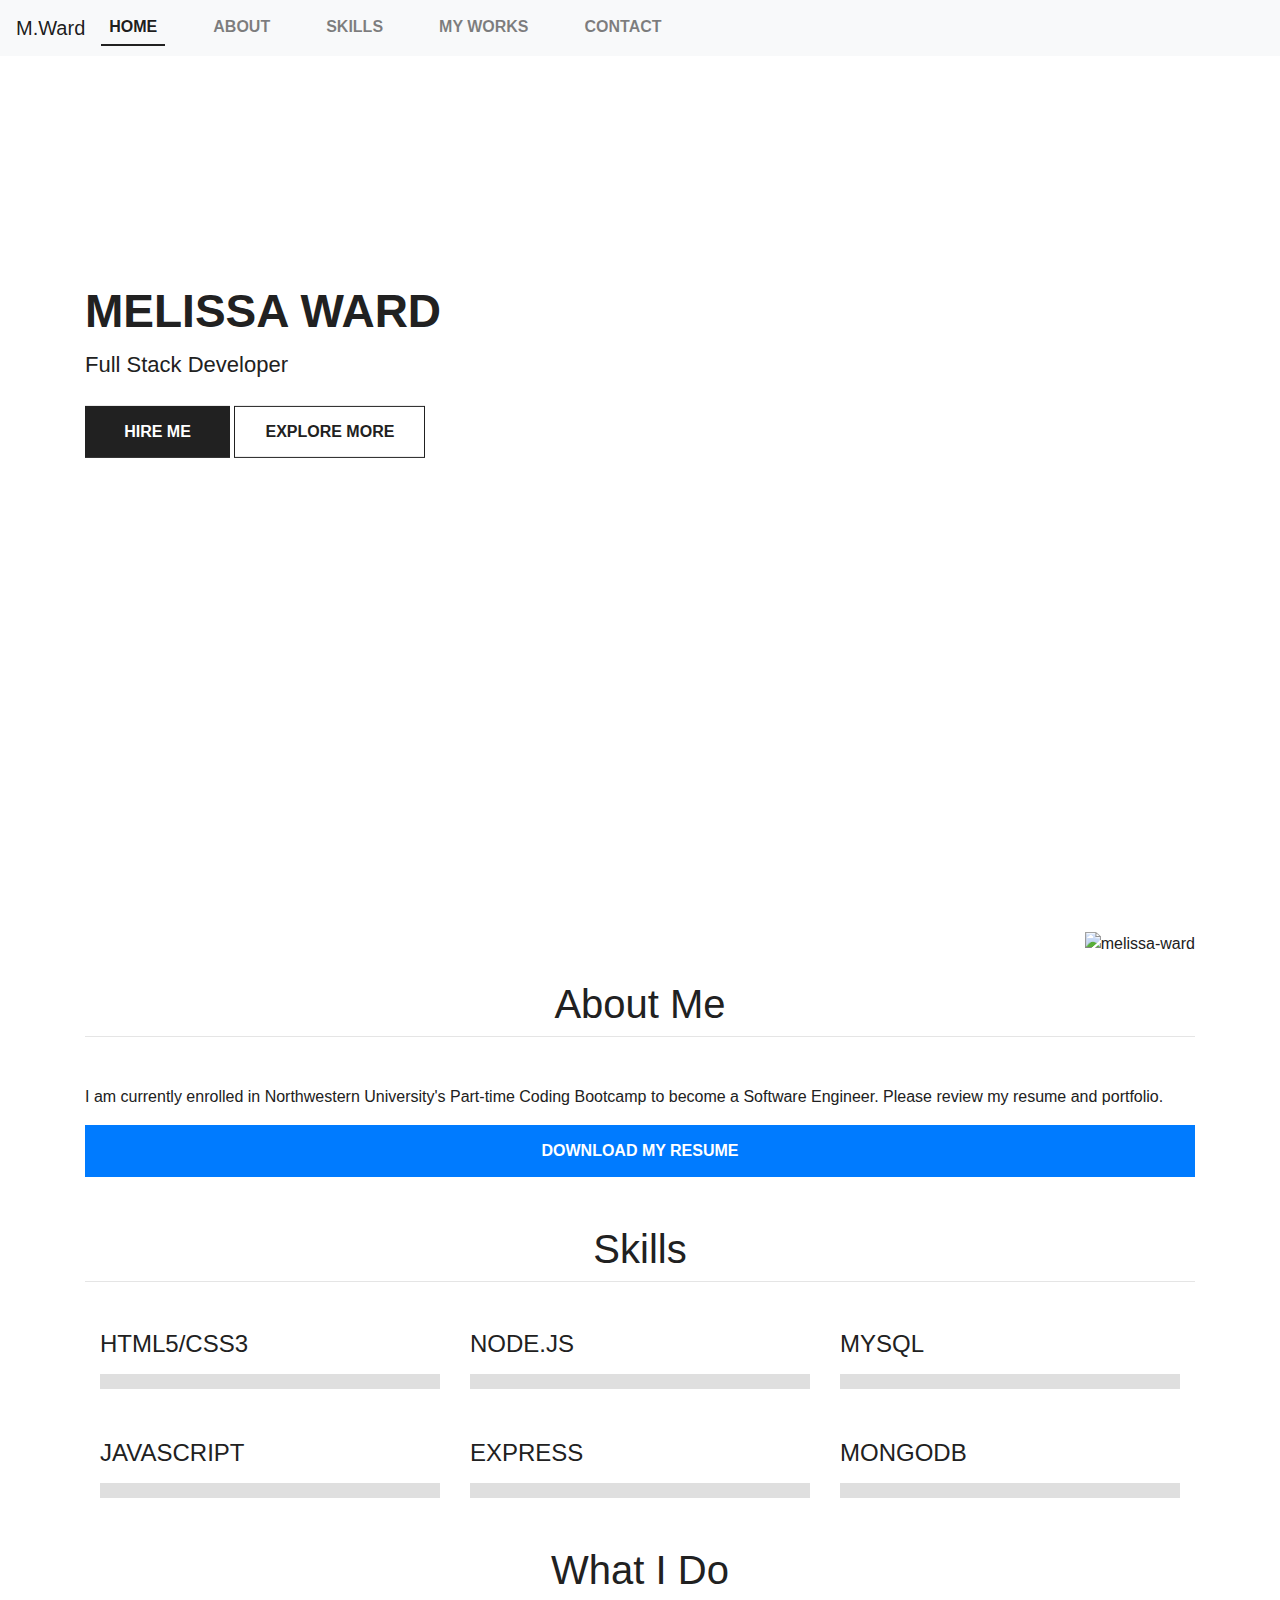
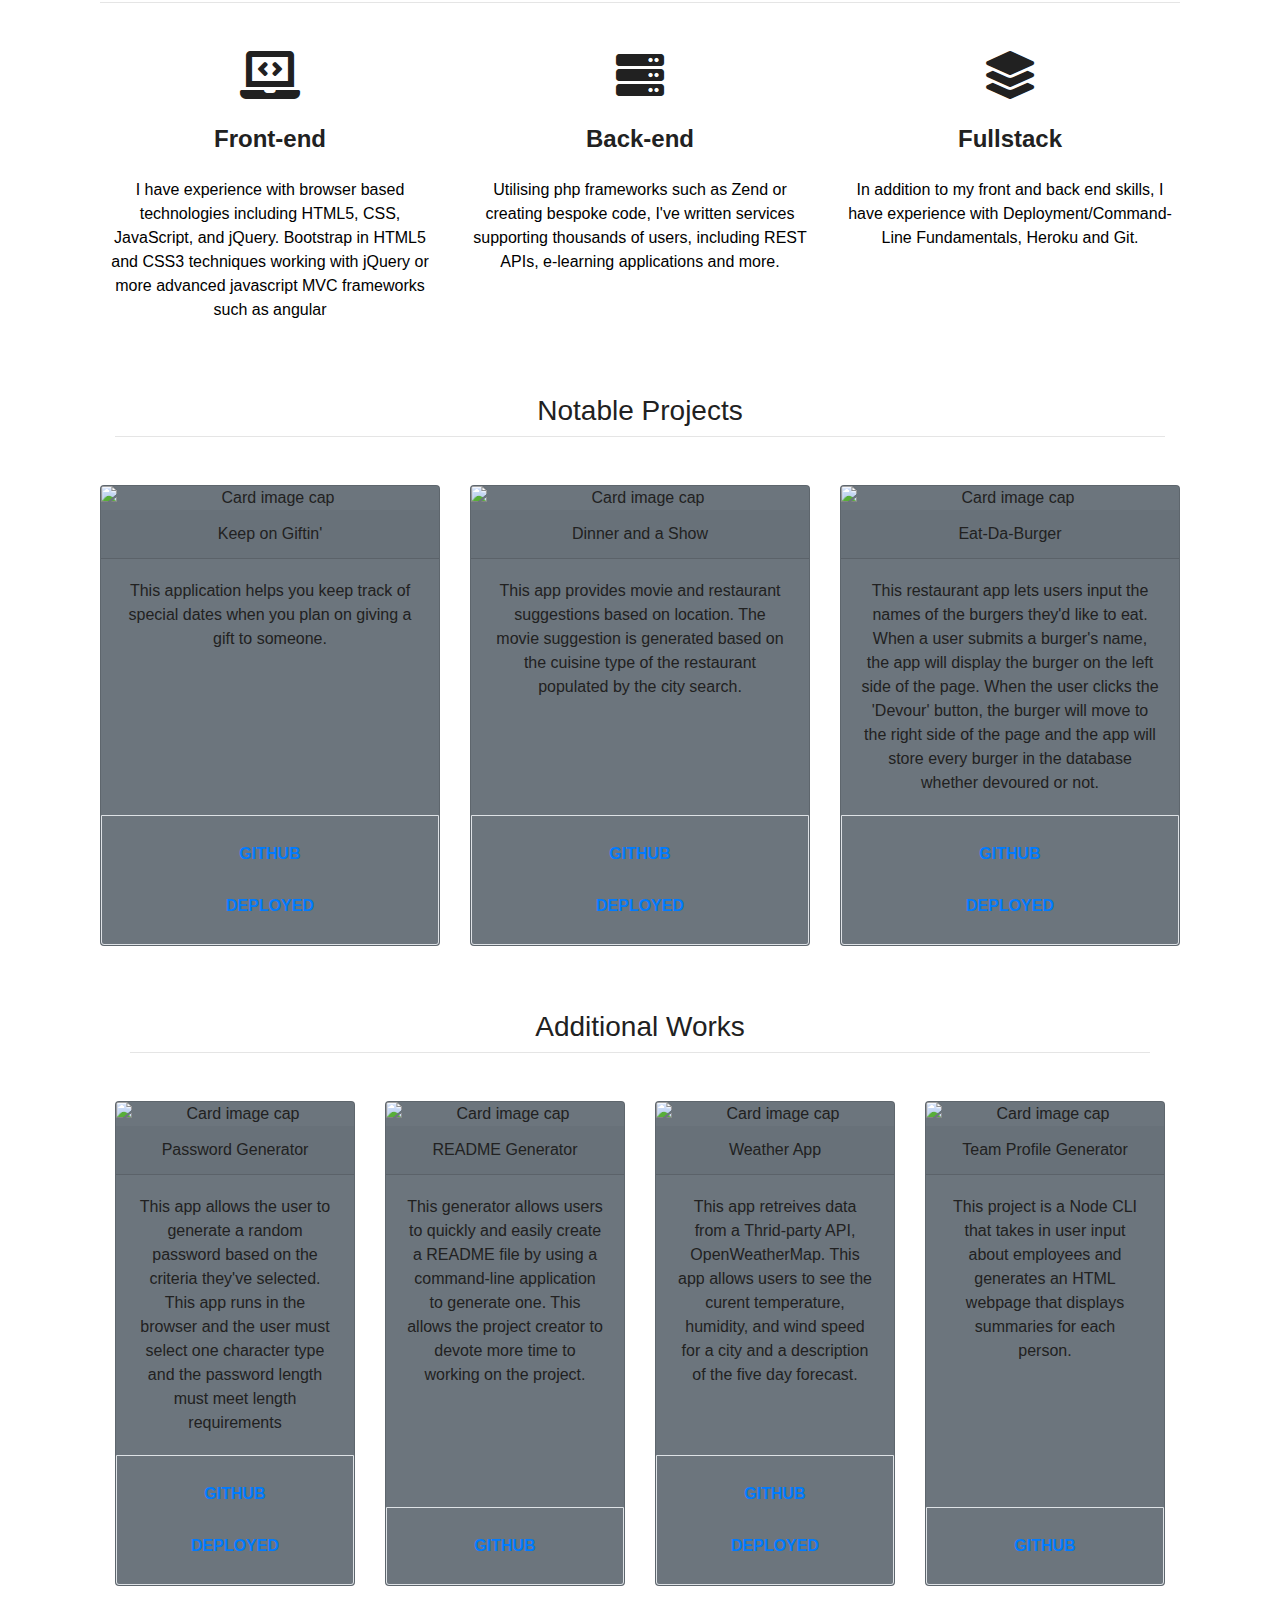
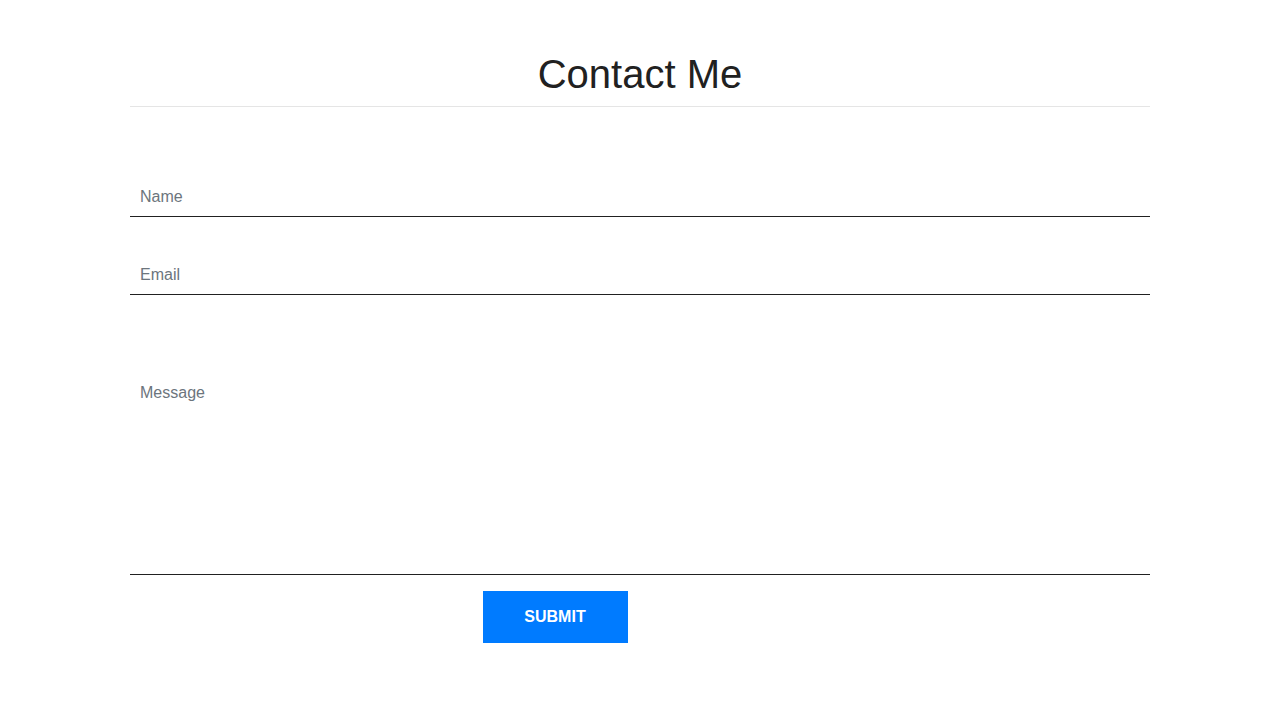
==== commit 558c6829: "enhance mobile responsiveness" ====
--- a/index.html
+++ b/index.html
@@ -42,7 +42,27 @@
   </div>
 </nav>
 <body>
-
+<!-- Hero -->
+<div id="hero" class="hero">
+  <div class="container">
+      <div class="row">
+
+          <div class="col-md-6">
+              <h1>Melissa Ward</h1>
+              <div class="page-scroll">
+                  <p class="job-title">Full Stack Developer</p>
+                  <a href="#contact" class="btn btn-fill ">Hire me</a>
+                  <div class="clearfix visible-xxs"></div>
+                  <a href="#work" class="btn btn-border">Explore more</a>
+              </div>
+          </div>
+          <div class="col-md-6 text-right">
+              <img src="assets/img/:placeholder.png" alt="melissa-ward">
+          </div>
+      </div>
+  </div>
+</div>
+</div>
 <!---------------------------------------------About Me------------------------------------------->
   <div class="container" id="aboutme">
 
@@ -55,6 +75,7 @@
     <div class="resume"></div>
       <a href="/Ward.docx.pdf" class="btn btn-primary d-flex align-items-center justify-content-center" download="mwardResume">Download my Resume</a>
     </div>
+    <br>
 
 <!---------------------------------------------Skills------------------------------------------->
   <div class="container" id="skills">
@@ -108,8 +129,8 @@
           </div><!-- /.skill -->
       </div>
   </div>
-
-  </div>
+  </div>
+  <br>
  <!---------------------------------------------What I do------------------------------------------->
 
  <div class="container" id="skills">
@@ -125,17 +146,21 @@
       <h4>Front-end</h4>
       <p> I have experience with browser based technologies including HTML5, CSS, JavaScript, and jQuery.
         Bootstrap in HTML5 and CSS3 techniques working with jQuery or more advanced javascript MVC frameworks
-        such as angular</p>
+        such as angular</p><br>
     </div>
   </div>
+  <br>
   <div class="col-sm-4">
     <div class="service">
       <i class="fas fa-server" style="font-size:48px;"></i>  
       <h4>Back-end</h4>
       <p>Utilising php frameworks such as Zend or creating bespoke code, I've written services supporting
-        thousands of users, including REST APIs, e-learning applications and more.</p>
+        thousands of users, including REST APIs, e-learning applications and more.
+      </p>
+      <br>
     </div>
   </div>
+  <br>
   <div class="col-sm-4">
     <div class="service">
       <i class="fas fa-layer-group" style="font-size:48px;"></i>
@@ -144,147 +169,133 @@
         Fundamentals, Heroku and Git. </p>
     </div>
   </div>
-</div>
-
+  <br>
+</div>
+<br>
 
 
   <!---------------------------------------------My Work  ------------------------------------------->
   <div class="container" id="work">
 
-  <h1 class="font-weight-light text-center mt-4 mb-0">Portfolio</h1>
-
-  <hr class="mt-2 mb-5">
-  
-    <h2 class="font-weight-light text-center ">Notable Projects</h2>
-    <div class="row text-center">
-      <!--project 1-->
-      <div class="container">
-        <div class="row">
-          <div class="col d-flex justify-content-center; x-auto">
-
-            <div class="card" style="width: 18rem; margin-top: 2em;">
-              <img class="card-img-top"
-                src="[data-uri]"
-                alt="Card image cap">
-              <div class="card-body">
-                <h5 class="card-title">Password Generator</h5>
-                <p class="card-text">This app allows the user to generate a random password based on the criteria
-                  they've selected. This app runs in the browser. The user must select one character type and the
-                  password length must meet length requirements </p>
-              </div>
-              <ul class="list-group list-group-flush">
-                <li class="list-group-item">Languages: JavaScript 43.0%, CSS 39.2%, HTML 17.8% </li>
-              </ul>
-              <div class="card-body">
-                <a href="https://github.com/mw18/mward_pwgenerator" class="card-link">GitHub</a>
-                <a href="https://mw18.github.io/mward_pwgenerator/" class="card-link">Deployed</a>
-              </div>
+    <h3 class="font-weight-light text-center  mt-4 mb-0">Notable Projects</h3>
+    <hr class="mt-2 mb-5">  
+   
+    <div class="card-deck text-center d-flex">
+      <div class="row row-cols-1 row-cols-md-3">
+      
+      
+        <div class="card bg-secondary mb-3">
+          <img class="card-img-top" src="" alt="Card image cap">
+          <div class="card-header">Keep on Giftin'</div>
+          <div class="card-body">
+            <p class="card-text">This application helps you keep track of special dates when you plan on giving a gift to someone.</p> 
+          </div>
+          <div class="card-footer bg-transparent border">
+           <a href="https://github.com/girl-power-5/ubiquitous-giggle"
+             class="btn btn-link">GitHub</a>
+            <a href="https://keep-on-giftin.herokuapp.com/" class="btn btn-link">Deployed</a> 
+          </div>
+        </div>
+    
+      <div class="card bg-secondary mb-3">
+        <img class="card-img-top" src="..." alt="Card image cap">
+        <div class="card-header">Dinner and a Show</div>
+        <div class="card-body">
+          <p class="card-text">This app provides movie and restaurant suggestions based on location. The movie suggestion is generated based on the cuisine type of the restaurant populated by the city search.</p>
+        </div>
+        <div class="card-footer bg-transparent border">
+        <a href="https://github.com/group-6-project-1/Dinner-and-a-show" class="btn btn-link">GitHub</a>
+        <a href="https://group-6-project-1.github.io/Dinner-and-a-show/" class="btn btn-link">Deployed</a>
+        </div>  
+      </div>
+
+      <div class="card bg-secondary mb-3">
+        <img class="card-img-top" src="..." alt="Card image cap">
+        <div class="card-header">Eat-Da-Burger</div>
+        <div class="card-body">
+          <p class="card-text">This restaurant app lets users input the names of the burgers they'd like to eat. When a user submits a burger's name, the app will display the burger on the left side of the page. When the user clicks the 'Devour' button, the burger will move to the right side of the page and the app will store every burger in the database whether devoured or not.</p>
+        </div>
+        <div class="card-footer bg-transparent border">
+        <a href="https://github.com/mw18/burger" class="btn btn-link">GitHub</a>
+        <a href="https://safe-garden-39591.herokuapp.com/" class="btn btn-link">Deployed</a>
+        
+        </div>  
+      </div>
+
+
+
+  
+  </div>
+  </div>
+  <br>
+  <!-------------------------------------------------------------Back end Projects ------------------->
+  
+
+<div class="container" id="additional_work">
+
+<h3 class="font-weight-light text-center  mt-4 mb-0">Additional Works</h3>
+<hr class="mt-2 mb-5">  
+
+<div class="card-deck text-center d-flex">
+  <div class="row row-cols-1 row-cols-md-3">
+
+      <div class="card bg-secondary mb-3">
+        <img class="card-img-top" src="..." alt="Card image cap">
+        <div class="card-header">Password Generator</div>
+        <div class="card-body">
+          <p class="card-text">This app allows the user to generate a random password based on the criteria
+            they've selected. This app runs in the browser and the user must select one character type and the
+            password length must meet length requirements</p>
+             </div>
+            <div class="card-footer bg-transparent border">
+            <a href="https://github.com/mw18/mward_pwgenerator" class="btn btn-link">GitHub</a>
+            <a href="https://mw18.github.io/Random-Password-Generator/" class="btn btn-link">Deployed</a>
             </div>
-            <!--project 2-->
-            <div class="card" style="width: 18rem;margin-top: 2em;">
-              <img class="card-img-top"
-                src="https://us.123rf.com/450wm/gmast3r/gmast3r1901/gmast3r190100427/115440185-stock-vector-happy-couple-eating-pizza-man-woman-watching-tv-on-couch-modern-apartment-home-interior-male-female-.jpg?ver=6"
-                alt="Card image cap">
-              <div class="card-body">
-                <h5 class="card-title">Dinner and a Show </h5>
-                <p class="card-text">This app is designed for our current pandemic lifestyle where we are constanlty
-                  seeking food and immediate entertainment suggestions. Enter your city and it will display the top
-                  restaurants in your area and the perfect tv show related to that cuisine!</p>
-              </div>
-              <ul class="list-group list-group-flush">
-                <li class="list-group-item">Languages: JavaScript 68.8%, CSS 7.7%, HTML 23.5%</li>
-              </ul>
-              <div class="card-body">
-                <a href="https://github.com/group-6-project-1/Dinner-and-a-show" class="card-link">GitHub</a>
-                <a href="https://group-6-project-1.github.io/Dinner-and-a-show/" class="card-link">Deployed</a>
-              </div>
+      </div>
+
+      <div class="card bg-secondary mb-3">
+        <img class="card-img-top" src="..." alt="Card image cap">
+        <div class="card-header">README Generator</div>
+        <div class="card-body">
+          <p class="card-text">This generator allows users to quickly and easily create a README file by using a command-line application to generate one. This allows the project creator to devote more time to working on the project.
+         </p>
             </div>
-            <!--project 3-->
-            <div class="card" style="width: 18rem;margin-top: 2em;">
-              <img class="card-img-top"
-                src="https://static.vecteezy.com/system/resources/previews/000/098/703/non_2x/vector-weather-icon-set.jpg"
-                alt="Card image cap">
-              <div class="card-body">
-                <h5 class="card-title">Weather App </h5>
-                <p class="card-text">This app retreives data from a Thrid-party API, OpenWeatherMap. This app allows
-                  users to see the curent temperature, humidity, and wind speed for a city. </p>
-              </div>
-              <ul class="list-group list-group-flush">
-                <li class="list-group-item">Languages: JavaScript 41.0%, CSS 23.7%, HTML 35.3%</li>
-              </ul>
-              <div class="card-body">
-                <a href="https://github.com/mw18/weatherDashboard" class="card-link">GitHub</a>
-                <a href="https://mw18.github.io/weatherDashboard/" class="card-link">Deployed</a>
-              </div>
-            </div>
-
-          </div>
-        </div>
-      </div>
-    </div>
-  </div>
-  <!-------------------------------------------------------------Back end Projects ------------------->
-  
-
-<div class="container" id="portfolio">
-<hr class="mt-2 mb-5">
-<h2 class="font-weight-light text-center  mt-4 mb-0">Additional Works</h2>
-  <div class="row text-center">
-
-<div class="container"> 
-  <div class="row">  
-    <div class="col d-flex justify-content-center; x-auto">
-    
-<div class="card" style="width: 18rem; margin-top: 2em;">
-    <img class="card-img-top" src="" alt="Card image cap">
+            <div class="card-footer bg-transparent border">
+            <a href="https://github.com/mw18/Readme-Generator" class="btn btn-link">GitHub</a>
+            </div> 
+      </div>
+  
+
+  <div class="card bg-secondary mb-3">
+    <img class="card-img-top" src="..." alt="Card image cap">
+    <div class="card-header">Weather App</div>
     <div class="card-body">
-      <h5 class="card-title"></h5>
-      <p class="card-text"></p>
-    </div>
-    <ul class="list-group list-group-flush">
-      <li class="list-group-item"> </li>
-    </ul>
+      <p class="card-text">This app retreives data from a Thrid-party API, OpenWeatherMap. This app allows
+        users to see the curent temperature, humidity, and wind speed for a city and a description of the five day forecast.</p>
+        </div>
+        <div class="card-footer bg-transparent border">
+        <a href="https://github.com/mw18/weatherDashboard" class="btn btn-link">GitHub</a>
+        <a href="https://mw18.github.io/Weather-Dashboard/" class="btn btn-link">Deployed</a>
+        </div> 
+  </div>
+
+  <div class="card bg-secondary mb-3">
+    <img class="card-img-top" src="..." alt="Card image cap">
+    <div class="card-header">Team Profile Generator</div>
     <div class="card-body">
-      <a href="" class="card-link">GitHub</a>
-      <a href="" class="card-link">Deployed</a>
-    </div>
-  </div>
-  <div class="card" style="width: 18rem;margin-top: 2em;">
-    <img class="card-img-top" src="" alt="Card image cap" >
-    <div class="card-body">
-      <h5 class="card-title"></h5>
-      <p class="card-text"></p>
-    </div>
-    <ul class="list-group list-group-flush">
-      <li class="list-group-item"></li>
-    </ul>
-    <div class="card-body">
-      <a href="" class="card-link">GitHub</a>
-      <a href="" class="card-link">Deployed</a>
-    </div>
-  </div>
- 
-<div class="card" style="width: 18rem;margin-top: 2em;">
-  <img class="card-img-top" src="" alt="Card image cap" >
-  <div class="card-body">
-    <h5 class="card-title"></h5>
-    <p class="card-text"> </p>
-  </div>
-  <ul class="list-group list-group-flush">
-    <li class="list-group-item"></li>
-  </ul>
-  <div class="card-body">
-    <a href="" class="card-link">GitHub</a>
-    <a href="" class="card-link">Deployed</a>
-  </div>
-</div>
-
-  </div>
-  </div>
-</div>
-</div>
-  
-</div>
+      <p class="card-text">This project is a Node CLI that takes in user input about employees and generates an HTML webpage that displays summaries for each person.</p>
+        </div>
+        <div class="card-footer bg-transparent border">
+        <a href="https://github.com/mw18/Template-Engine-Employee-Summary" class="btn btn-link">GitHub</a>
+       
+        </div> 
+  </div>
+
+
+</div>
+</div>
+</div>
+<br>
 
     <!---------------------------------------Contact Me---------------------------------------------->
     <div class="container" id="contact">
@@ -313,7 +324,11 @@
           <button type="button" class="btn btn-primary" data-toggle="button" aria-pressed="false"
             autocomplete="off">Submit
         </div>
-
+      </form>
+    </div>  
+      <br>
+
+<!-- footer -->
         <footer id="colophon" class="site-footer">
           <div class="container">
               <div class="row">
@@ -329,9 +344,9 @@
                   </div>
               </div>
           </div>
-      </footer><!-- /#footer -->
-
-    </div>
+      </footer>
+
+    
 
 </body>
 
--- a/style.css
+++ b/style.css
@@ -0,0 +1,560 @@
+/*
+ * Theme Name: 
+ * Theme URI: 
+ * Author: Milan Savov
+ * Author URI/Mail: milan.savov@gmail.com
+ * Version: 1.0
+ * */
+
+/* FONT
+================================================== */
+
+   
+   /* [class^="icon-"]:before, [class*=" icon-"]:before {
+    font-family: "fontello";
+    font-style: normal;
+    font-weight: normal;
+    speak: none;
+    display: inline-block;
+    text-decoration: inherit;
+    width: 1em;
+    margin-right: .2em;
+    text-align: center;
+    font-variant: normal;
+    text-transform: none;
+    line-height: 1em;
+    margin-left: .2em;
+    -webkit-font-smoothing: antialiased;
+    -moz-osx-font-smoothing: grayscale;
+  } */
+   
+  .icon-twitter:before { content: '\f099'; } /* '' */
+  .icon-facebook:before { content: '\f09a'; } /* '' */
+  .icon-gplus:before { content: '\f0d5'; } /* '' */
+  .icon-linkedin:before { content: '\f0e1'; } /* '' */
+  .icon-linkedin:before { content: '\f0e1'; } /* '' */
+  .icon-up:before { content: '\f176'; } /* '' */
+  
+  /* CUSTOM RESETS
+  ================================================== */
+  a {
+      transition: color 0.25s ease-in-out;
+      -moz-transition: color 0.25s ease-in-out;
+      -webkit-transition: color 0.25s ease-in-out;
+      -o-transition: color 0.25s ease-in-out;
+      -ms-transition: color 0.25s ease-in-out;
+  }
+  
+  a:focus,
+  a:hover {
+      outline: 0 none;
+      text-decoration: none;
+  }
+  
+  h4 {
+      font-size: 30px;
+  }
+  
+  /* Buttons */ 
+  .btn {
+      min-width: 145px;
+      line-height: 50px;
+      padding: 0 30px;
+      font-size: 16px;
+      font-weight: 600;
+      text-transform: uppercase;
+      border-radius: 0;
+      transition: box-shadow 0.25s ease-in-out;
+      -moz-transition: box-shadow 0.25s ease-in-out;
+      -webkit-transition: box-shadow 0.25s ease-in-out;
+      -o-transition: box-shadow 0.25s ease-in-out;
+      -ms-transition: box-shadow 0.25s ease-in-out;
+  }
+  
+  .btn-fill {
+      color: #fff;
+      background-color: #212121;
+  }
+  
+  .btn-border {
+      background-color: transparent;
+      color: #212121;
+      border: 1px solid #212121; 
+  }
+  
+  .btn-fill:hover,
+  .btn-fill:focus {
+      color: #fff;
+  }
+  
+  .btn:hover,
+  .btn:focus {
+      box-shadow: 0px 10px 18px 0px rgba(0, 0, 0, 0.15);
+  }
+  
+  /* Input fields */
+  .form-control {
+      padding-left: 10px;
+      border: 0;
+      border-bottom: 1px solid #212121;
+      border-radius: 0;
+      background-color: transparent; 
+      box-shadow: none;
+      outline: 0 none transparent;
+      -webkit-appearance:none;
+   }
+  
+  textarea {
+      margin-top: 40px;
+      min-height: 200px;
+      resize: none;
+  }
+  
+  .form-control:focus {
+      box-shadow: none;
+      border-bottom-color: #e1e1e1;
+  }
+  
+  ::-moz-placeholder,
+  ::-webkit-input-placeholder {
+      font-size: 16px;
+  }
+  
+  /* LAYOUT
+  ================================================== */
+  html, body {
+      width: 100%;
+      height: 100%;
+      margin: 0;
+      padding: 0;
+      font-family: 'Open Sans', sans-serif;
+      font-size: 16px;
+      color: #212121;
+  }
+  
+  .img-res {
+      display: block;
+      width: 100vw;
+      height: 100vh;
+      max-width: 100%;
+      max-height: 100%;
+      object-fit: cover;
+  }
+  
+  .visible-xxs {
+      display: none;
+  }
+  
+  /* Background-color */
+  .gray-bg {
+      background-color: #e1e1e1;
+  }
+  
+  /* HEADER
+  ================================================== */
+  .site-header {
+      position: fixed;
+      top: 0;
+      width: 100%;
+      background-color: transparent;
+      z-index: 5;
+  }
+  
+  .site-logo img {
+      padding-bottom: 2px;
+  }
+  
+  /* Navigation */
+  .navbar-nav > li > a {
+      padding: 5px 0;
+      font-weight: 600;
+      color: #212121;
+      text-transform: uppercase;
+      border-bottom: 2px solid transparent;
+      transition: border-color 0.25s ease-in-out;
+      -moz-transition: border-color 0.25s ease-in-out;
+      -webkit-transition: border-color 0.25s ease-in-out;
+      -o-transition: border-color 0.25s ease-in-out;
+      -ms-transition: border-color 0.25s ease-in-out;
+  }
+  
+  .navbar-nav.navbar-right {
+      margin-right: 0;
+  }
+  
+  .navbar-nav > li + li > a {
+      margin-left: 40px;
+  }
+  
+  .navbar-nav > li > a:hover,
+  .navbar-nav > li.active > a,
+  .nav > li > a:hover,
+  .nav > li.active > a {
+      background-color: transparent;
+      border-bottom: 2px solid #212121;
+  }
+  
+  .nav > li > a:focus {
+      background-color: transparent;
+  }
+  
+  /* HERO
+  ================================================== */
+  .hero { 
+      background: url(../img/hero.jpg) no-repeat center / cover; 
+      height: 100%;
+      width: 100%;
+      min-height: 700px;
+  }
+  
+  .hero .container {
+      position: relative;
+      height: 100%;
+  }
+  
+  .hero .col-md-6:first-child {
+      position: absolute;
+      top: 35%;
+      left: 0;
+      transform: translateY(-50%);
+      -webkit-transform: translateY(-50%);
+      -ms-transform: translateY(-50%);
+      -moz-transform: translateY(-50%);
+      -o-transform: translateY(-50%);
+      z-index: 2;
+  }
+  
+  .hero .col-md-6:last-child {
+      position: absolute;
+      right: 0;
+      bottom: 0;
+  }
+  
+  .hero h1 {
+      font-size: 46px;
+      font-weight: 700;
+      margin: 0 0 15px;
+      text-transform: uppercase;
+  }
+  
+  .job-title {
+      font-size: 22px;
+      margin-bottom: 30px;
+      line-height: 1;
+  } 
+  
+  .hero img {
+      height: 600px;
+  }
+  
+  /* SITEMAIN
+  ================================================== */
+  .site-main {
+      position: relative;
+      margin-bottom: 100px;
+      background-color: #fff;
+      z-index: 1;
+  }
+  /* site-section */
+  .site-section {
+     padding-top: 120px;
+  }
+  
+  .site-section h2,
+  .site-section h3 {
+      font-size: 36px;
+      margin: 0;
+      text-transform: uppercase;
+  }
+  
+  .img-lines {
+      margin: 15px 0 40px;
+  }
+  
+  .site-section p {
+      margin-bottom: 35px;
+  }
+  
+  /* Section: Skills */
+  .section-skills {
+      padding-bottom: 120px;
+  }
+  
+  .skill + .skill {
+      margin-top: 50px;
+  }
+  
+  .skill h4 {
+      font-size: 24px;
+      text-transform: uppercase;
+      margin: 0 0 15px;
+  }
+  
+  .progress {
+      height: 15px;
+      margin-bottom: 0;
+      border-radius: 0;
+      background-color: #dfdfdf;
+      box-shadow: none;
+  }
+  
+  .progress-bar-animated {
+      background-color: #212121; 
+  }
+  
+  /* Section: Services */
+  .section-services {
+      position: relative;
+      padding-top: 220px;
+  }
+  
+  .section-services:before {
+      content: '';
+      background: url(../img/services-bg.jpg) no-repeat fixed center / cover;
+      width: 100%;
+      height: 400px; 
+      position: absolute;
+      left: 0;
+      top: 0;
+  }
+  
+  .overlay:after {
+      content: '';
+      width: 100%;
+      height: 400px; 
+      position: absolute;
+      background-color: rgba(255,255,255,0.5);
+      top: 0;
+      left: 0;
+      z-index: 0;
+  }
+  
+  .section-services .container {
+      padding: 120px 100px;
+      position: relative;
+      background-color: #fff;
+      box-shadow: 0px 0px 40px 8px rgba(0, 0, 0, 0.2);
+      z-index: 1;
+  }
+  
+  .service h4 {
+      margin: 25px 0;
+      font-size: 24px;
+      font-weight: 700;
+  }
+  
+  .service p {
+      color: #000;
+      margin-bottom: 0;
+  }
+  
+  /* Section: Portfolio */
+  .section-portfolio {
+      padding-bottom: 120px;
+  }
+  
+  .portfolio-item {
+      height: 280px;
+      margin-bottom: 30px;
+      position: relative;
+  }
+  
+  .section-portfolio .col-md-4:nth-last-child(-n+3) .portfolio-item {
+      margin-bottom: 0;
+  }
+  
+  .portfolio-item:before {
+      content: '';
+      height: 100%;
+      width: 100%;
+      position: absolute;
+      top: 0;
+      left: 0;
+      z-index: 1;
+      transition: background-color 0.25s ease-in-out;
+      -moz-transition: background-color 0.25s ease-in-out;
+      -webkit-transition: background-color 0.25s ease-in-out;
+      -o-transition: background-color 0.25s ease-in-out;
+      -ms-transition: background-color 0.25s ease-in-out;
+  }
+  
+  .portfolio-item:hover:before{
+      background-color: rgba(33,33,33,0.6);
+  }
+  
+  .portfolio-item-info {
+      position: absolute;
+      top: 150px;
+      left: 0px;
+      z-index: 999;
+      opacity: 0;
+      transition: opacity 0.25s ease-in-out, left 0.25s ease-in-out;
+      -moz-transition: opacity 0.25s ease-in-out, left 0.25s ease-in-out;
+      -webkit-transition: opacity 0.25s ease-in-out, left 0.25s ease-in-out;
+      -o-transition: opacity 0.25s ease-in-out, left 0.25s ease-in-out;
+      -ms-transition: opacity 0.25s ease-in-out, left 0.25s ease-in-out;
+  }
+  
+  .portfolio-item:hover .portfolio-item-info {
+      left: 50px;
+      opacity: 1;
+  }
+  
+  .portfolio-item-info h4 {
+      margin: 0 0 20px;
+      font-weight: 700;
+      color: #fff;
+  }
+  
+  .portfolio-item-info a {
+      padding: 6px 7px 4px;
+      font-size: 12px;
+      border: 1px solid #fff;
+      border-radius: 50px;
+      color: #fff;
+      transition: color 0.25s ease-in-out, background-color 0.25s ease-in-out;
+      -moz-transition: color 0.25s ease-in-out, background-color 0.25s ease-in-out;
+      -webkit-transition: color 0.25s ease-in-out, background-color 0.25s ease-in-out;
+      -o-transition: color 0.25s ease-in-out, background-color 0.25s ease-in-out;
+      -ms-transition: color 0.25s ease-in-out, background-color 0.25s ease-in-out;
+  }
+  
+  .portfolio-item-info a:hover {
+      color: #212121;
+      background-color: #fff;
+  }
+  
+  .section-portfolio .btn {
+      margin-top: 10px;
+  }
+  
+  /* Modal */
+  .modal {
+      z-index: 9999;
+  }
+  
+  .modal-content {
+      border-radius: 0;
+      box-shadow: 0px 0px 40px 8px rgba(0, 0, 0, 0.2);
+  }
+  
+  .modal-header {
+      position: relative;
+      padding: 0;
+      height: 500px;
+  }
+  
+  .modal-header .close {
+      position: absolute;
+      right: 0;
+      padding: 10px 11px;
+      margin-top: 0;
+      background-color: #fff;
+      font-size: 16px;
+      color: #212121;
+      border-left: 1px solid #212121;
+      border-bottom: 1px solid #212121;
+      opacity: 1;
+      transition: box-shadow 0.25s ease-in-out;
+      -moz-transition: box-shadow 0.25s ease-in-out;
+      -webkit-transition: box-shadow 0.25s ease-in-out;
+      -o-transition: box-shadow 0.25s ease-in-out;
+      -ms-transition: box-shadow 0.25s ease-in-out;
+  }
+  
+  .modal-header .close:hover {
+      box-shadow: 0px 10px 18px 0px rgba(0, 0, 0, 0.2);
+  }
+  
+  .modal-body h4 {
+      font-weight: 700;
+  }
+  
+  .modal-footer {
+      text-align: center;
+  }
+  
+  /* Section: Counters */
+  .section-counters {
+      background: url(../img/counters-bg.jpg) no-repeat fixed center / cover;
+      width: 100%;
+      padding: 100px 0;
+      position: relative;
+  }
+  
+  .section-counters:before {
+      content: '';
+      position: absolute;
+      top: 0;
+      left: 0;
+      width: 100%;
+      height: 100%;
+      background-color: rgba(0,0,0,0.7);
+  }
+  
+  .section-counters h4 {
+      color: #fff;
+      margin: 25px 0 0;
+  }
+  
+  .site-section p.counter {
+      font-size: 100px;
+      font-weight: 300;
+      color: #fff;
+      margin: 0;
+      line-height: 0.8;
+  }
+  
+  /* Section: Form*/
+  .section-form {
+      padding-bottom: 120px;
+  }
+  
+  .section-form .btn {
+      margin-top: 40px;
+  }
+  
+  /* FOOTER
+  ================================================== */
+  
+  .icon {
+      line-height: 40px;
+      padding: 9px 11px;
+      color: #fff;
+      border: 1px solid #fff;
+      border-radius: 50%;
+  }
+  
+  .icon + .icon {
+      margin-left: 5px;
+  }
+  
+  .icon i:before {
+      margin:0;
+  }
+  
+  .icon:hover {
+      background-color: #fff;
+  }
+  
+  .site-footer a {
+      transition: color 0.25s ease-in-out, background-color 0.25s ease-in-out;
+      -moz-transition: color 0.25s ease-in-out, background-color 0.25s ease-in-out;
+      -webkit-transition: color 0.25s ease-in-out, background-color 0.25s ease-in-out;
+      -o-transition: color 0.25s ease-in-out, background-color 0.25s ease-in-out;
+      -ms-transition: color 0.25s ease-in-out, background-color 0.25s ease-in-out;
+  }
+  
+  a.twitter-bg:hover {color: #55acee;}
+  a.facebook-bg:hover{color: #3b5998;}
+  a.gplus-bg:hover{color: #007bb5;} 
+  a.linkedin-bg:hover {color: #dd4b39;}
+  a.icon-up-bg:hover {color: #212121;}
+  
+  .copyright {
+      margin-bottom: 0;
+      line-height: 40px;
+      color: #fff;
+      text-align: center;
+  }
+
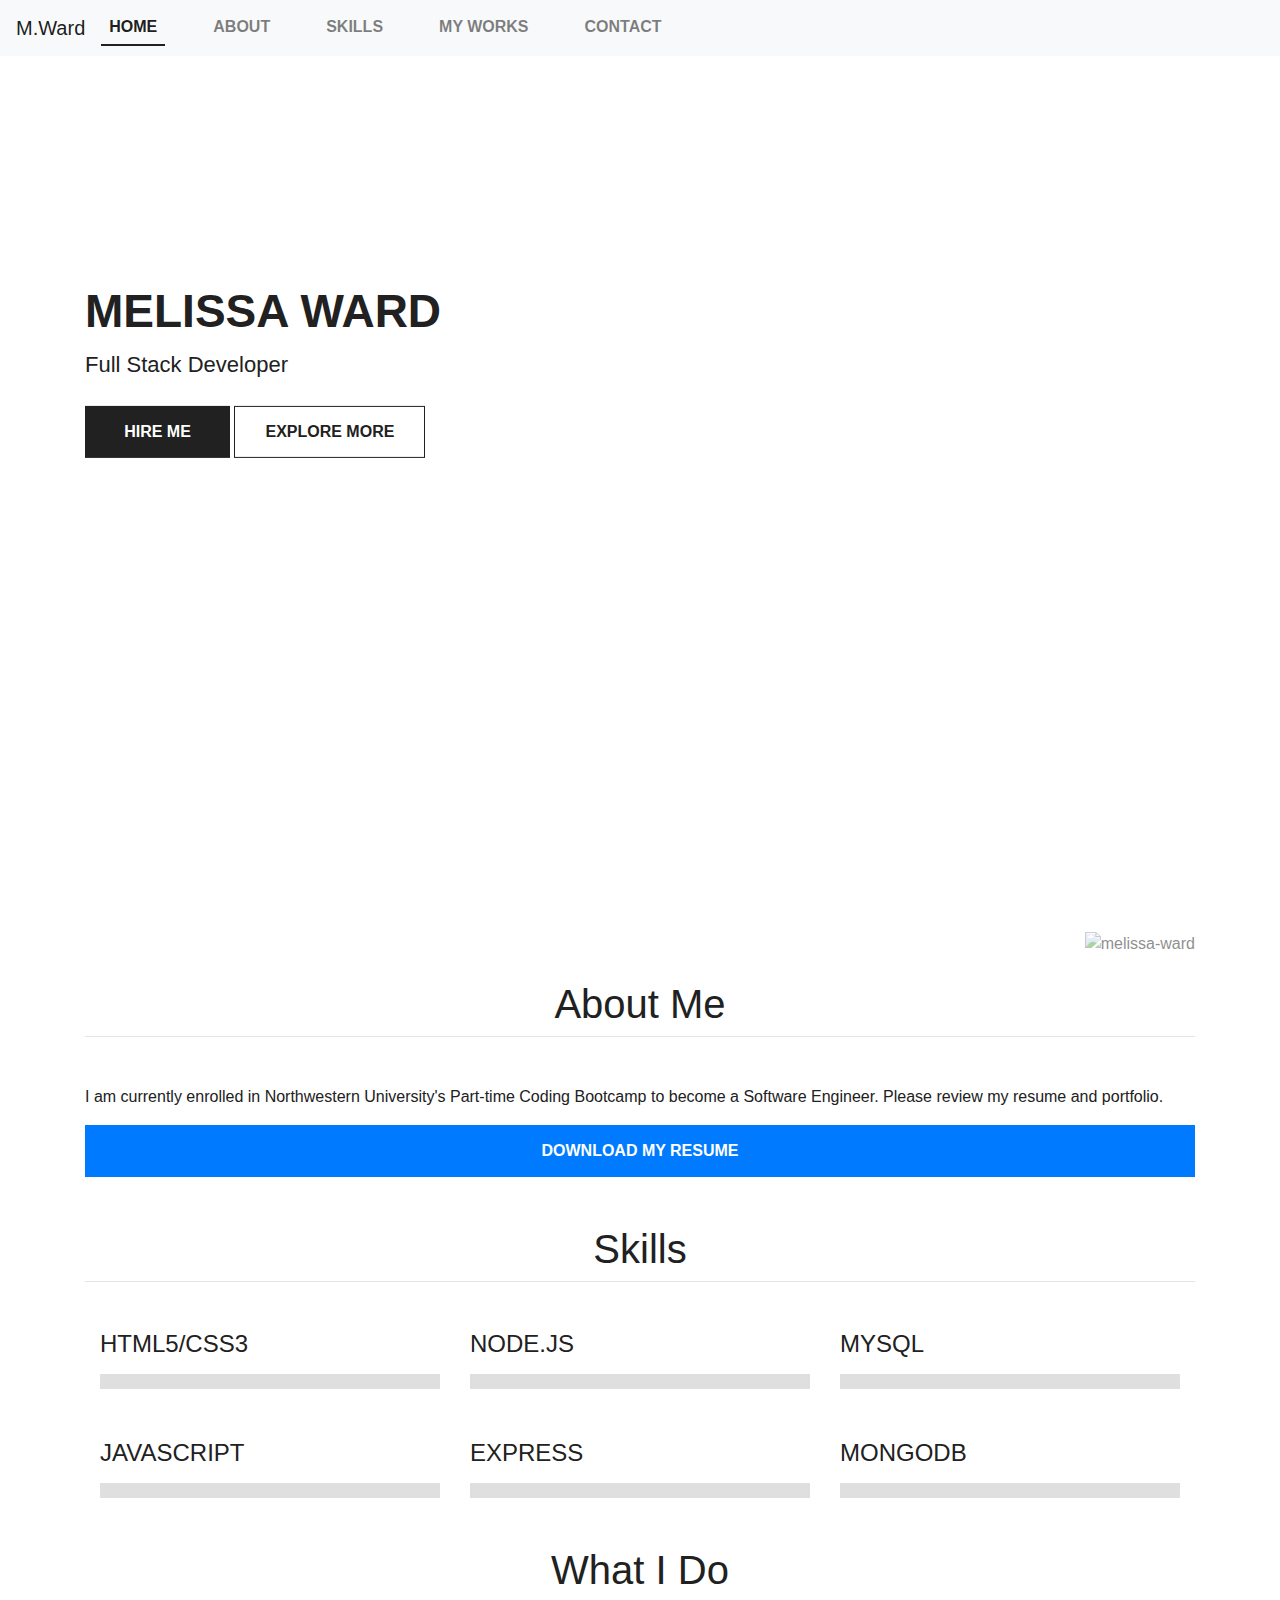
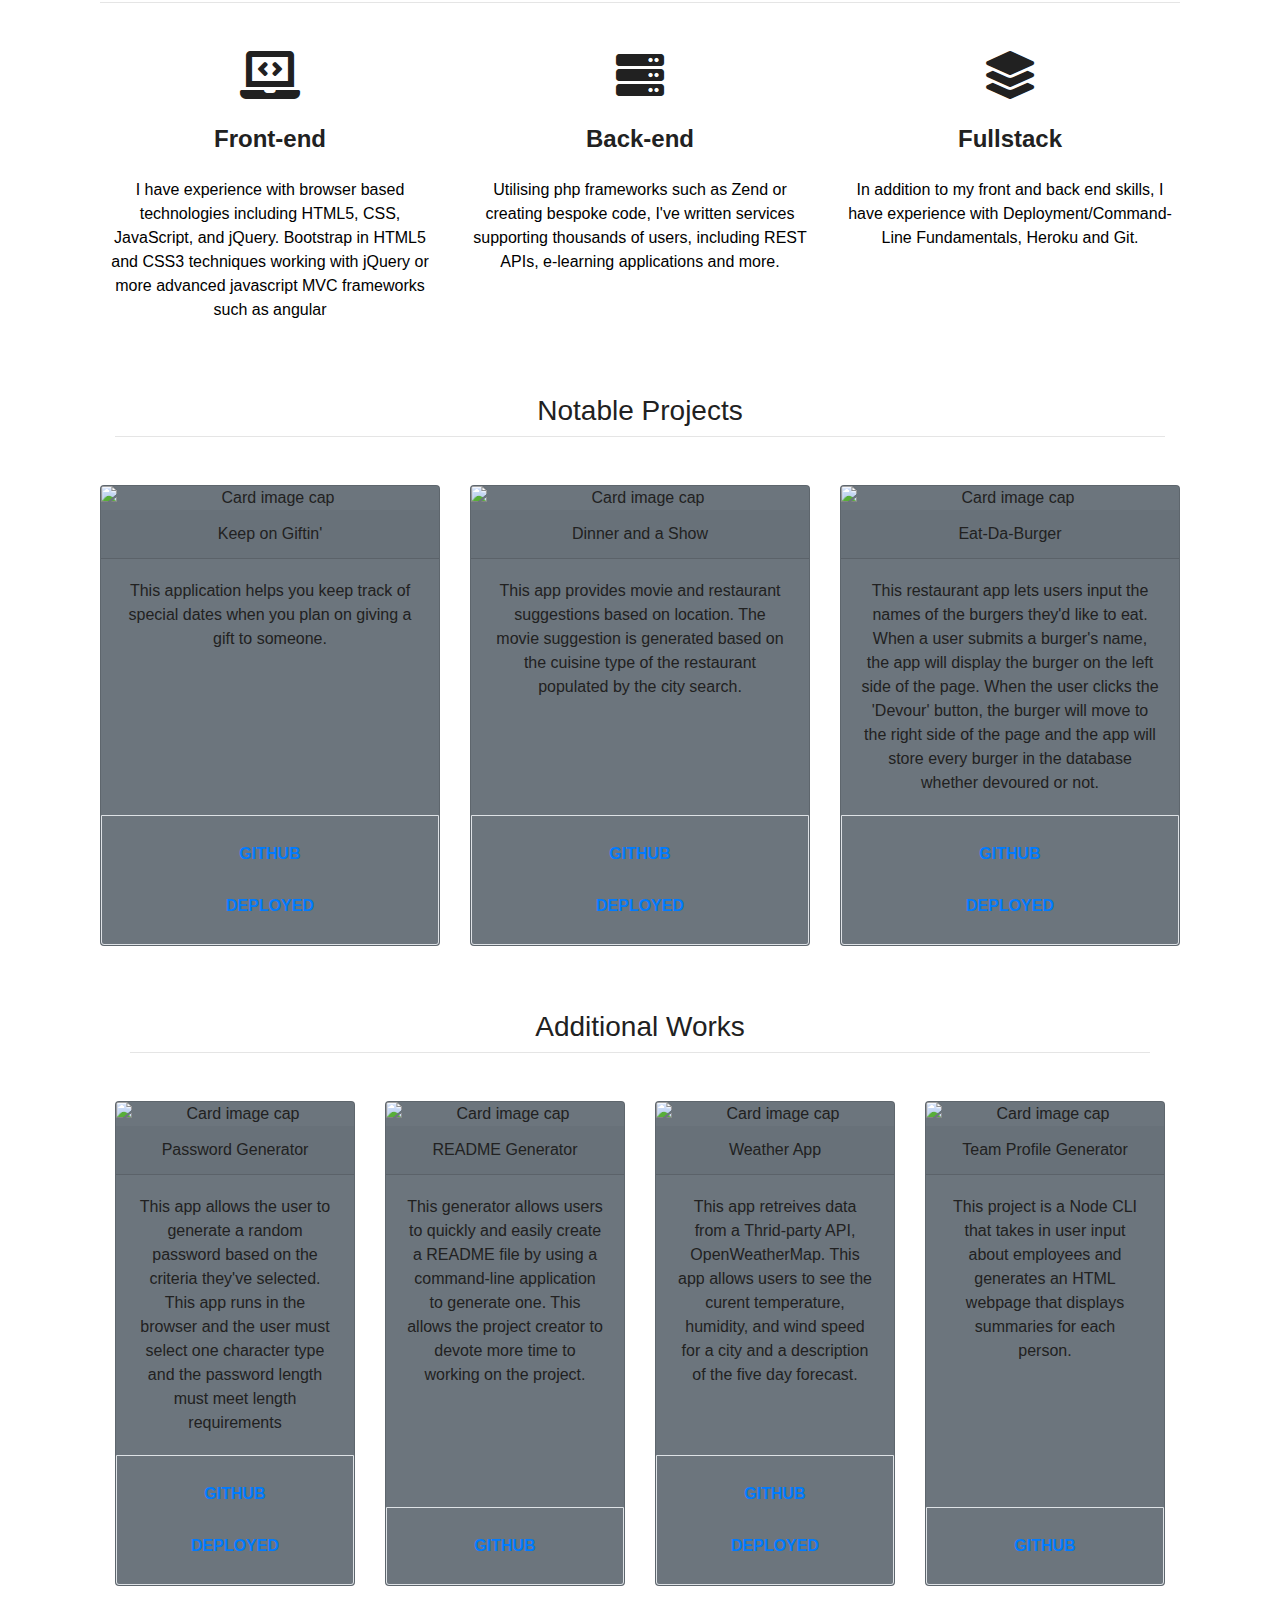
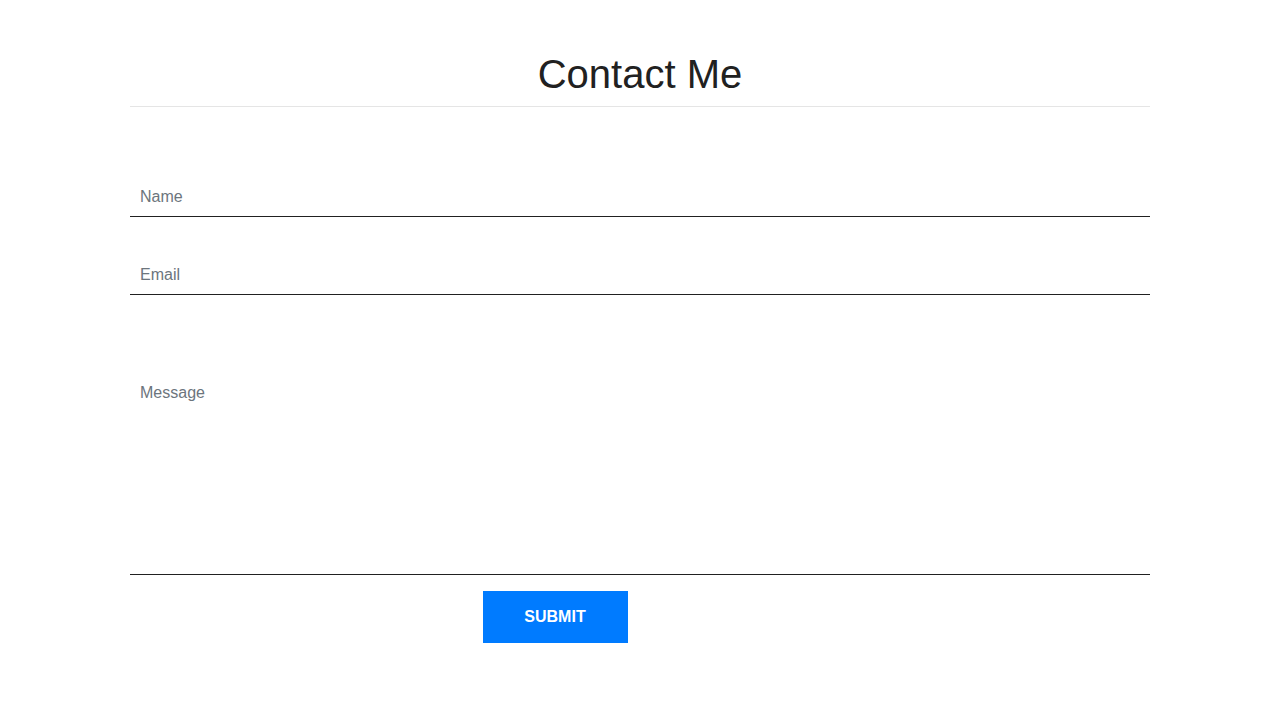
==== commit 4be97f93: "update images" ====
--- a/index.html
+++ b/index.html
@@ -57,7 +57,7 @@
               </div>
           </div>
           <div class="col-md-6 text-right">
-              <img src="assets/img/:placeholder.png" alt="melissa-ward">
+              <img src=""  alt="melissa-ward">
           </div>
       </div>
   </div>
@@ -185,7 +185,7 @@
       
       
         <div class="card bg-secondary mb-3">
-          <img class="card-img-top" src="" alt="Card image cap">
+          <img class="card-img-top" src="https://cdn.cnn.com/cnnnext/dam/assets/201020121618-amazon-holiday-lead.jpg" alt="Card image cap">
           <div class="card-header">Keep on Giftin'</div>
           <div class="card-body">
             <p class="card-text">This application helps you keep track of special dates when you plan on giving a gift to someone.</p> 
@@ -198,7 +198,7 @@
         </div>
     
       <div class="card bg-secondary mb-3">
-        <img class="card-img-top" src="..." alt="Card image cap">
+        <img class="card-img-top" src="https://www.monaco-chicago.com/images/1700-960/istock-155341582-73776d3d.jpg" alt="Card image cap">
         <div class="card-header">Dinner and a Show</div>
         <div class="card-body">
           <p class="card-text">This app provides movie and restaurant suggestions based on location. The movie suggestion is generated based on the cuisine type of the restaurant populated by the city search.</p>
@@ -210,7 +210,7 @@
       </div>
 
       <div class="card bg-secondary mb-3">
-        <img class="card-img-top" src="..." alt="Card image cap">
+        <img class="card-img-top" src="https://images.immediate.co.uk/production/volatile/sites/2/2015/08/12812.jpg?quality=90&resize=960%2C408" alt="Card image cap">
         <div class="card-header">Eat-Da-Burger</div>
         <div class="card-body">
           <p class="card-text">This restaurant app lets users input the names of the burgers they'd like to eat. When a user submits a burger's name, the app will display the burger on the left side of the page. When the user clicks the 'Devour' button, the burger will move to the right side of the page and the app will store every burger in the database whether devoured or not.</p>
@@ -228,7 +228,7 @@
   </div>
   </div>
   <br>
-  <!-------------------------------------------------------------Back end Projects ------------------->
+  <!-------------------------------------------------------------Additional works ------------------->
   
 
 <div class="container" id="additional_work">
@@ -240,7 +240,7 @@
   <div class="row row-cols-1 row-cols-md-3">
 
       <div class="card bg-secondary mb-3">
-        <img class="card-img-top" src="..." alt="Card image cap">
+        <img class="card-img-top" src="https://www.amazeelabs.com/sites/default/files/styles/leading_image/public/images/current-affairs/Maintenance-Password-Policies-Blog_0.jpg?h=f89ac811&itok=7NkzikSw" alt="Card image cap">
         <div class="card-header">Password Generator</div>
         <div class="card-body">
           <p class="card-text">This app allows the user to generate a random password based on the criteria
@@ -254,7 +254,7 @@
       </div>
 
       <div class="card bg-secondary mb-3">
-        <img class="card-img-top" src="..." alt="Card image cap">
+        <img class="card-img-top" src="https://www.treatmentadvocacycenter.org/storage/images/brain-clocks.jpg" alt="Card image cap">
         <div class="card-header">README Generator</div>
         <div class="card-body">
           <p class="card-text">This generator allows users to quickly and easily create a README file by using a command-line application to generate one. This allows the project creator to devote more time to working on the project.
@@ -267,7 +267,7 @@
   
 
   <div class="card bg-secondary mb-3">
-    <img class="card-img-top" src="..." alt="Card image cap">
+    <img class="card-img-top" src="https://www.novinite.com/media/images/2020-05/photo_verybig_204424.jpg" alt="Card image cap">
     <div class="card-header">Weather App</div>
     <div class="card-body">
       <p class="card-text">This app retreives data from a Thrid-party API, OpenWeatherMap. This app allows
@@ -280,7 +280,7 @@
   </div>
 
   <div class="card bg-secondary mb-3">
-    <img class="card-img-top" src="..." alt="Card image cap">
+    <img class="card-img-top" src="https://www.epicadventurestherapy.com/wp-content/uploads/2020/12/1_ZGieIL8v20V54fbqZvabbQ.jpeg" alt="Card image cap">
     <div class="card-header">Team Profile Generator</div>
     <div class="card-body">
       <p class="card-text">This project is a Node CLI that takes in user input about employees and generates an HTML webpage that displays summaries for each person.</p>
--- a/style.css
+++ b/style.css
@@ -201,15 +201,18 @@
   /* HERO
   ================================================== */
   .hero { 
-      background: url(../img/hero.jpg) no-repeat center / cover; 
+      background: url(https://i.pinimg.com/originals/06/18/3e/06183e556cca2326e68e29754921d7e4.jpg) no-repeat center / cover; 
       height: 100%;
       width: 100%;
       min-height: 700px;
+      
   }
   
   .hero .container {
       position: relative;
       height: 100%;
+      
+      
   }
   
   .hero .col-md-6:first-child {
@@ -222,12 +225,14 @@
       -moz-transform: translateY(-50%);
       -o-transform: translateY(-50%);
       z-index: 2;
+      
   }
   
   .hero .col-md-6:last-child {
       position: absolute;
       right: 0;
       bottom: 0;
+      
   }
   
   .hero h1 {
@@ -235,6 +240,7 @@
       font-weight: 700;
       margin: 0 0 15px;
       text-transform: uppercase;
+      
   }
   
   .job-title {
@@ -245,7 +251,10 @@
   
   .hero img {
       height: 600px;
-  }
+      opacity: 0.5;
+  }
+
+ 
   
   /* SITEMAIN
   ================================================== */
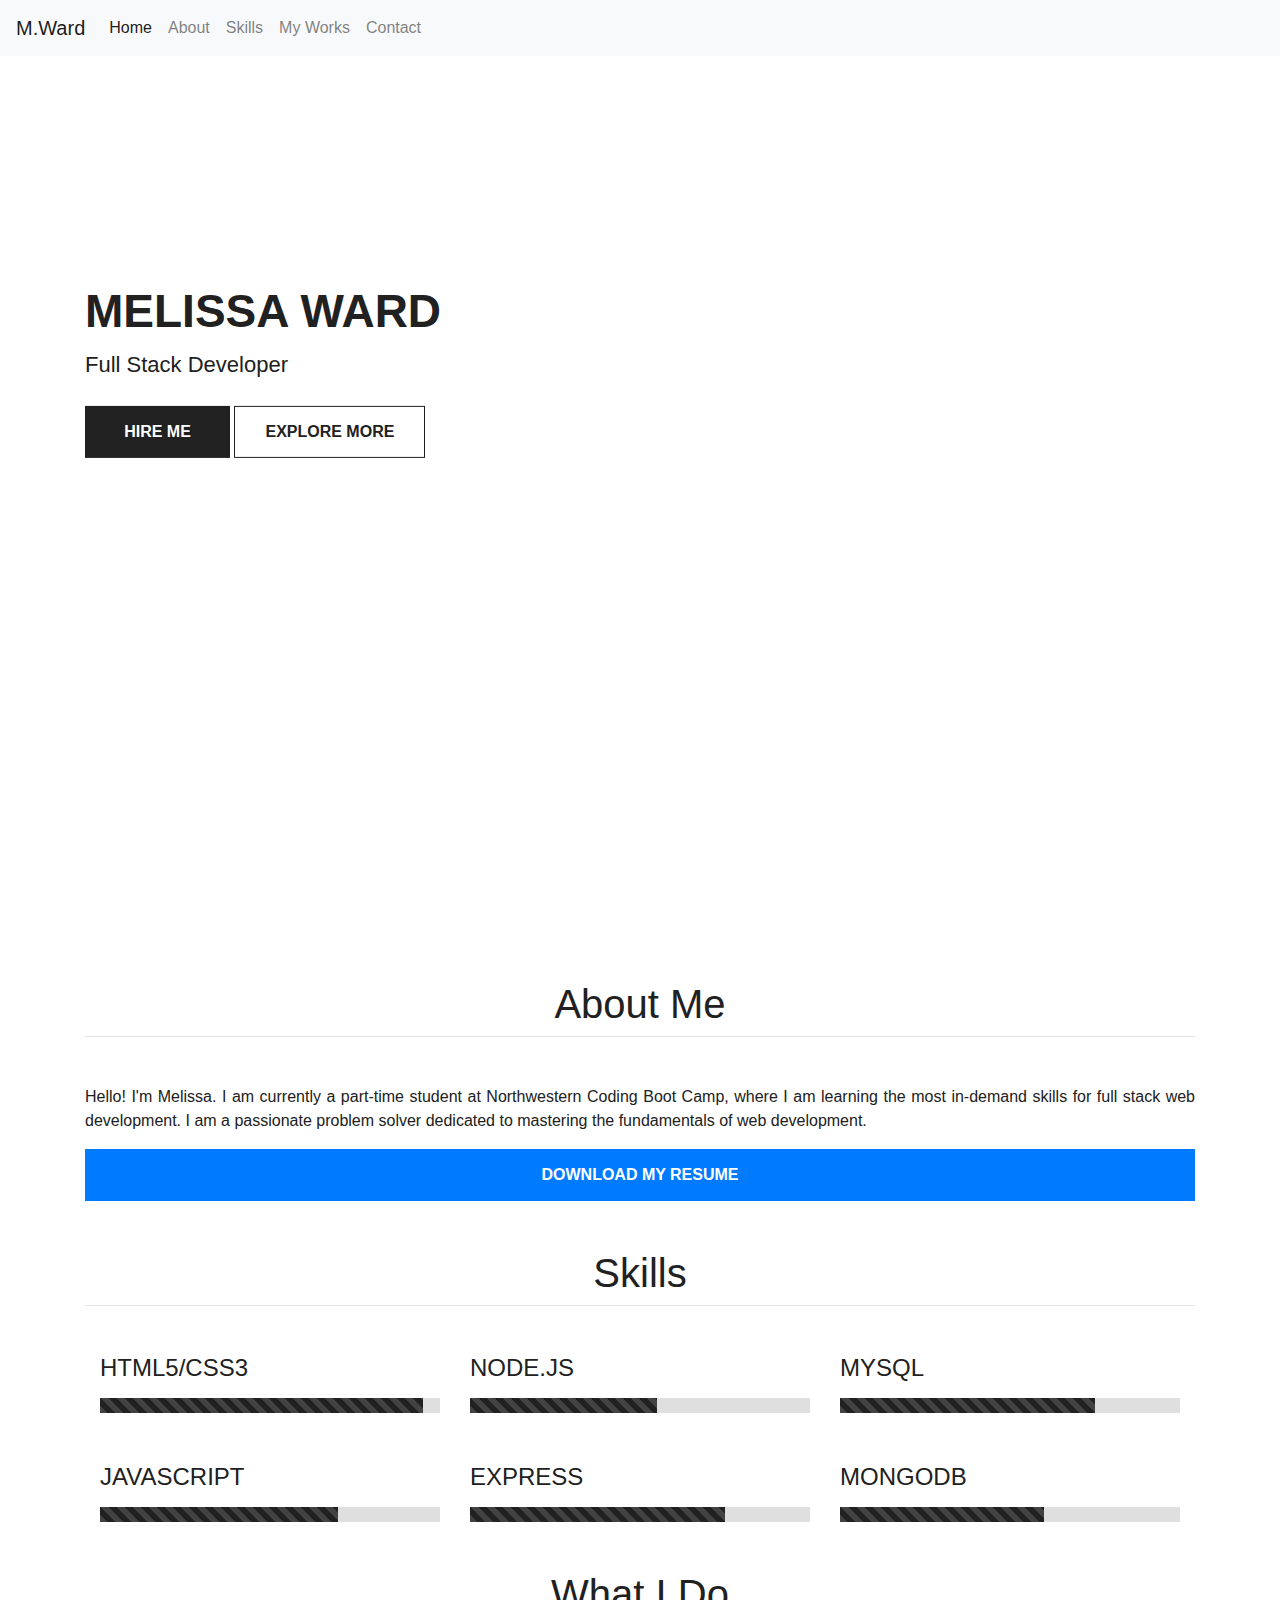
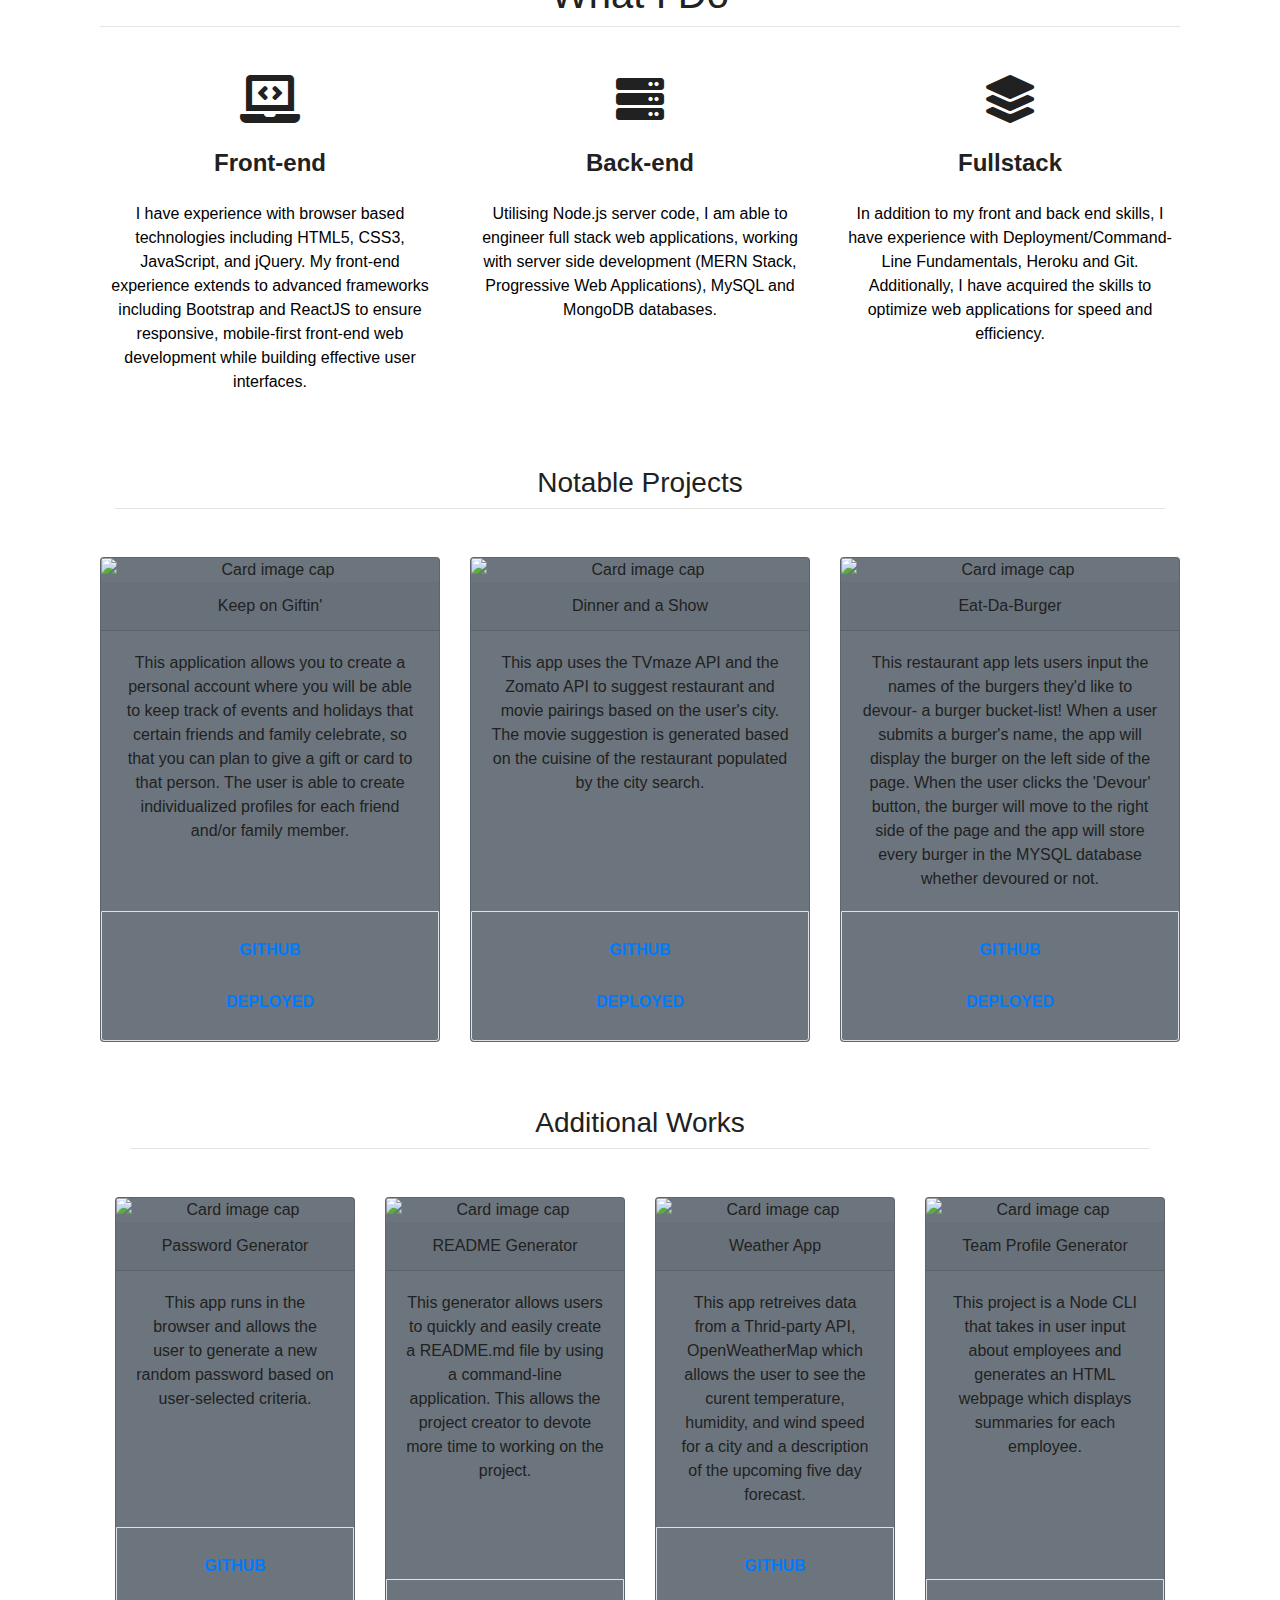
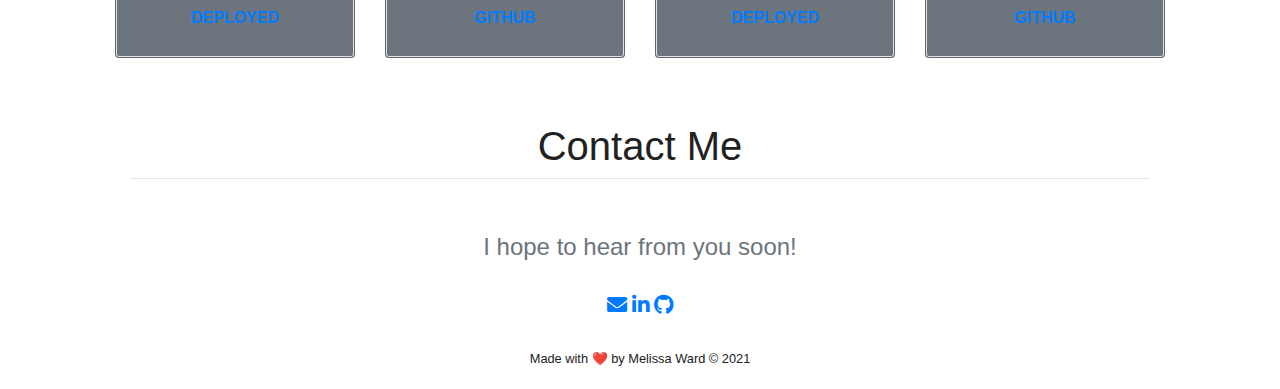
==== commit 7402636b: "revise content" ====
--- a/index.html
+++ b/index.html
@@ -14,12 +14,7 @@
 <!---------------------------------------------Nav ------------------------------------------->
 <nav class="navbar navbar-expand-lg navbar-light bg-light">
   <a class="navbar-brand" href="#">M.Ward</a>
-  <button class="navbar-toggler" type="button" data-toggle="collapse" data-target="#navbarColor03"
-    aria-controls="navbarColor03" aria-expanded="false" aria-label="Toggle navigation">
-    <span class="navbar-toggler-icon"></span>
-  </button>
-
-  <div class="collapse navbar-collapse" id="navbarColor03">
+  <div class="navbar-collapse collapse show" id="navbarColor03">
     <ul class="navbar-nav mr-auto">
       <li class="nav-item active">
         <a class="nav-link" href="#">Home
@@ -38,315 +33,303 @@
       <li class="nav-item">
         <a class="nav-link" href="#contact">Contact</a>
       </li>
+     
     </ul>
   </div>
 </nav>
+
+
 <body>
-<!-- Hero -->
-<div id="hero" class="hero">
-  <div class="container">
+  <!-- Hero -->
+  <div id="hero" class="hero">
+    <div class="container">
       <div class="row">
 
-          <div class="col-md-6">
-              <h1>Melissa Ward</h1>
-              <div class="page-scroll">
-                  <p class="job-title">Full Stack Developer</p>
-                  <a href="#contact" class="btn btn-fill ">Hire me</a>
-                  <div class="clearfix visible-xxs"></div>
-                  <a href="#work" class="btn btn-border">Explore more</a>
-              </div>
-          </div>
-          <div class="col-md-6 text-right">
-              <img src=""  alt="melissa-ward">
-          </div>
+        <div class="col-md-6">
+          <h1>Melissa Ward</h1>
+          <div class="page-scroll">
+            <p class="job-title">Full Stack Developer</p>
+            <a href="#contact" class="btn btn-fill ">Hire me</a>
+            <div class="clearfix visible-xxs"></div>
+            <a href="#work" class="btn btn-border">Explore more</a>
+          </div>
+        </div>
+        <div class="col-md-6 text-right">
+          <!-- <img src="" alt="melissa-ward"> -->
+        </div>
       </div>
+    </div>
   </div>
-</div>
-</div>
-<!---------------------------------------------About Me------------------------------------------->
+  </div>
+  <!---------------------------------------------About Me------------------------------------------->
   <div class="container" id="aboutme">
 
     <h1 class="font-weight-light text-center mt-4 mb-0">About Me</h1>
 
     <hr class="mt-2 mb-5">
-    <p class="text-justify">I am currently enrolled in Northwestern University's Part-time Coding Bootcamp to become a
-      Software Engineer. Please review my resume and portfolio.
+    <p class="text-justify">Hello! I'm Melissa. I am currently a part-time student at Northwestern Coding Boot Camp, where I am learning the most in-demand skills for full stack web development. I am a passionate problem solver dedicated to mastering the fundamentals of web development.
     </p>
     <div class="resume"></div>
-      <a href="/Ward.docx.pdf" class="btn btn-primary d-flex align-items-center justify-content-center" download="mwardResume">Download my Resume</a>
+    <a href="SE_Resume_M.Ward.pdf" class="btn btn-primary d-flex align-items-center justify-content-center"
+      download="mwardResume">Download my Resume</a>
+  </div>
+  <br>
+
+  <!---------------------------------------------Skills------------------------------------------->
+  <div class="container" id="skills">
+
+    <h1 class="font-weight-light text-center mt-4 mb-0">Skills</h1>
+
+    <hr class="mt-2 mb-5">
+
+    <div class="container" id="aboutme">
+      <div class="row">
+        <div class="col-md-4">
+          <div class="skill">
+            <h4>HTML5/CSS3</h4>
+            <div class="progress">
+              <div class="progress-bar progress-bar-striped progress-bar-animated" role="progressbar" aria-valuenow="75" aria-valuemin="0" aria-valuemax="100" style="width: 95%;"></div>
+            </div>
+          </div><!-- /.skill -->
+          <div class="skill">
+            <h4>JavaScript</h4>
+            <div class="progress">
+              <div class="progress-bar progress-bar-striped progress-bar-animated" role="progressbar" aria-valuenow="75" aria-valuemin="0" aria-valuemax="100" style="width: 70%;"></div>
+            </div>
+          </div><!-- /.skill -->
+        </div>
+        <div class="col-md-4">
+          <div class="skill">
+            <h4>Node.Js</h4>
+            <div class="progress">
+              <div class="progress-bar progress-bar-striped progress-bar-animated" role="progressbar" aria-valuenow="75" aria-valuemin="0" aria-valuemax="100" style="width: 55%;"></div>
+            </div>
+          </div><!-- /.skill -->
+          <div class="skill">
+            <h4>Express</h4>
+            <div class="progress">
+              <div class="progress-bar progress-bar-striped progress-bar-animated" role="progressbar" aria-valuenow="75" aria-valuemin="0" aria-valuemax="100" style="width: 75%;"></div>
+            </div>
+          </div><!-- /.skill -->
+        </div>
+        <div class="col-md-4">
+          <div class="skill">
+            <h4>MySQL</h4>
+            <div class="progress">
+              <div class="progress-bar progress-bar-striped progress-bar-animated" role="progressbar" aria-valuenow="75" aria-valuemin="0" aria-valuemax="100" style="width: 75%;"></div>
+            </div>
+          </div><!-- /.skill -->
+          <div class="skill">
+            <h4>MongoDB</h4>
+            <div class="progress">
+              <div class="progress-bar progress-bar-striped progress-bar-animated" role="progressbar" aria-valuenow="75" aria-valuemin="0" aria-valuemax="100" style="width: 60%;"></div>
+            </div>
+          </div><!-- /.skill -->
+        
+        
+        </div>
+      </div>
     </div>
     <br>
-
-<!---------------------------------------------Skills------------------------------------------->
-  <div class="container" id="skills">
-
-  <h1 class="font-weight-light text-center mt-4 mb-0">Skills</h1>
-  
-  <hr class="mt-2 mb-5">
-
-  <div class="container" id="aboutme">
-    <div class="row">
-      <div class="col-md-4">
-          <div class="skill">
-              <h4>HTML5/CSS3</h4>
-              <div class="progress">
-                  <div class="progress-bar" role="progressbar" data-transitiongoal="85"></div><!-- /.progress-bar -->
-              </div><!-- /.progress -->
-          </div><!-- /.skill -->
-          <div class="skill">
-              <h4>JavaScript</h4>
-              <div class="progress">
-                  <div class="progress-bar" role="progressbar" data-transitiongoal="75"></div><!-- /.progress-bar -->
-              </div><!-- /.progress -->
-          </div><!-- /.skill -->
+    <!---------------------------------------------What I do------------------------------------------->
+
+    <div class="container" id="skills">
+
+      <h1 class="font-weight-light text-center mt-4 mb-0">What I Do</h1>
+
+      <hr class="mt-2 mb-5">
+
+      <div class="row text-center">
+        <div class="col-sm-4">
+          <div class="service">
+            <i class="fas fa-laptop-code" style="font-size:48px"></i>
+            <h4>Front-end</h4>
+            <p> I have experience with browser based technologies including HTML5, CSS3, JavaScript, and jQuery. My front-end experience extends to advanced frameworks including Bootstrap and ReactJS to ensure responsive, mobile-first front-end web development while building effective user interfaces.</p><br>
+          </div>
+        </div>
+        <br>
+        <div class="col-sm-4">
+          <div class="service">
+            <i class="fas fa-server" style="font-size:48px;"></i>
+            <h4>Back-end</h4>
+            <p>Utilising Node.js server code, I am able to engineer full stack web applications, working with server side development (MERN Stack, Progressive Web Applications), MySQL and MongoDB databases.
+            </p>
+            <br>
+          </div>
+        </div>
+        <br>
+        <div class="col-sm-4">
+          <div class="service">
+            <i class="fas fa-layer-group" style="font-size:48px;"></i>
+            <h4>Fullstack</h4>
+            <p>In addition to my front and back end skills, I have experience with Deployment/Command-Line Fundamentals, Heroku and Git. Additionally, I have acquired the skills to optimize web applications for speed and efficiency. </p>
+          </div>
+        </div>
+        <br>
       </div>
-      <div class="col-md-4">
-          <div class="skill">
-              <h4>Node.Js</h4>
-              <div class="progress">
-                  <div class="progress-bar" role="progressbar" data-transitiongoal="75"></div><!-- /.progress-bar -->
-              </div><!-- /.progress -->
-          </div><!-- /.skill -->
-          <div class="skill">
-              <h4>Express</h4>
-              <div class="progress">
-                  <div class="progress-bar" role="progressbar" data-transitiongoal="66"></div><!-- /.progress-bar -->
-              </div><!-- /.progress -->
-          </div><!-- /.skill -->
+      <br>
+
+
+      <!---------------------------------------------My Work  ------------------------------------------->
+      <div class="container" id="work">
+
+        <h3 class="font-weight-light text-center  mt-4 mb-0">Notable Projects</h3>
+        <hr class="mt-2 mb-5">
+
+        <div class="card-deck text-center d-flex">
+          <div class="row row-cols-1 row-cols-md-3">
+
+
+            <div class="card bg-secondary mb-3">
+              <img class="card-img-top"
+                src="https://cdn.cnn.com/cnnnext/dam/assets/201020121618-amazon-holiday-lead.jpg" alt="Card image cap">
+              <div class="card-header">Keep on Giftin'</div>
+              <div class="card-body">
+                <p class="card-text">This application  allows you to create a personal account where you will be able to  keep track of events and holidays that certain friends and family celebrate, so that you can plan to give a gift or card to that person. The user is able to create individualized profiles for each friend and/or family member. </p>
+              </div>
+              <div class="card-footer bg-transparent border">
+                <a href="https://github.com/girl-power-5/ubiquitous-giggle" class="btn btn-link">GitHub</a>
+                <a href="https://keep-on-giftin.herokuapp.com/" class="btn btn-link">Deployed</a>
+              </div>
+            </div>
+
+            <div class="card bg-secondary mb-3">
+              <img class="card-img-top"
+                src="https://www.monaco-chicago.com/images/1700-960/istock-155341582-73776d3d.jpg" alt="Card image cap">
+              <div class="card-header">Dinner and a Show</div>
+              <div class="card-body">
+                <p class="card-text">This app uses the TVmaze API and  the Zomato API to suggest restaurant and movie pairings based on the user's city. The movie suggestion is generated based on the cuisine of the restaurant populated by the city search.</p>
+              </div>
+              <div class="card-footer bg-transparent border">
+                <a href="https://github.com/group-6-project-1/Dinner-and-a-show" class="btn btn-link">GitHub</a>
+                <a href="https://group-6-project-1.github.io/Dinner-and-a-show/" class="btn btn-link">Deployed</a>
+              </div>
+            </div>
+
+            <div class="card bg-secondary mb-3">
+              <img class="card-img-top"
+                src="https://images.immediate.co.uk/production/volatile/sites/2/2015/08/12812.jpg?quality=90&resize=960%2C408"
+                alt="Card image cap">
+              <div class="card-header">Eat-Da-Burger</div>
+              <div class="card-body">
+                <p class="card-text">This restaurant app lets users input the names of the burgers they'd like to devour- a burger bucket-list! When a user submits a burger's name, the app will display the burger on the left side of the page. When the user clicks the 'Devour' button, the burger will move to the right side of the page and the app will store every burger in the MYSQL database whether devoured or not.</p>
+              </div>
+              <div class="card-footer bg-transparent border">
+                <a href="https://github.com/mw18/burger" class="btn btn-link">GitHub</a>
+                <a href="https://safe-garden-39591.herokuapp.com/" class="btn btn-link">Deployed</a>
+
+              </div>
+            </div>
+
+
+
+
+          </div>
+        </div>
+        <br>
+        <!-------------------------------------------------------------Additional works ------------------->
+
+
+        <div class="container" id="additional_work">
+
+          <h3 class="font-weight-light text-center  mt-4 mb-0">Additional Works</h3>
+          <hr class="mt-2 mb-5">
+
+          <div class="card-deck text-center d-flex">
+            <div class="row row-cols-1 row-cols-md-3">
+
+              <div class="card bg-secondary mb-3">
+                <img class="card-img-top"
+                  src="https://www.amazeelabs.com/sites/default/files/styles/leading_image/public/images/current-affairs/Maintenance-Password-Policies-Blog_0.jpg?h=f89ac811&itok=7NkzikSw"
+                  alt="Card image cap">
+                <div class="card-header">Password Generator</div>
+                <div class="card-body">
+                  <p class="card-text">This app runs in the browser and allows the user to generate a new random password based on user-selected criteria.</p>
+                </div>
+                <div class="card-footer bg-transparent border">
+                  <a href="https://github.com/mw18/mward_pwgenerator" class="btn btn-link">GitHub</a>
+                  <a href="https://mw18.github.io/Random-Password-Generator/" class="btn btn-link">Deployed</a>
+                </div>
+              </div>
+
+              <div class="card bg-secondary mb-3">
+                <img class="card-img-top" src="https://www.treatmentadvocacycenter.org/storage/images/brain-clocks.jpg"
+                  alt="Card image cap">
+                <div class="card-header">README Generator</div>
+                <div class="card-body">
+                  <p class="card-text">This generator allows users to quickly and easily create a README.md file by using a command-line application. This allows the project creator to devote more time to working on the project.
+                  </p>
+                </div>
+                <div class="card-footer bg-transparent border">
+                  <a href="https://github.com/mw18/Readme-Generator" class="btn btn-link">GitHub</a>
+                </div>
+              </div>
+
+
+              <div class="card bg-secondary mb-3">
+                <img class="card-img-top" src="https://www.novinite.com/media/images/2020-05/photo_verybig_204424.jpg"
+                  alt="Card image cap">
+                <div class="card-header">Weather App</div>
+                <div class="card-body">
+                  <p class="card-text">This app retreives data from a Thrid-party API, OpenWeatherMap which allows the user to see the curent temperature, humidity, and wind speed for a city and a description of the upcoming five day forecast.</p>
+                </div>
+                <div class="card-footer bg-transparent border">
+                  <a href="https://github.com/mw18/weatherDashboard" class="btn btn-link">GitHub</a>
+                  <a href="https://mw18.github.io/Weather-Dashboard/" class="btn btn-link">Deployed</a>
+                </div>
+              </div>
+
+              <div class="card bg-secondary mb-3">
+                <img class="card-img-top"
+                  src="https://www.epicadventurestherapy.com/wp-content/uploads/2020/12/1_ZGieIL8v20V54fbqZvabbQ.jpeg"
+                  alt="Card image cap">
+                <div class="card-header">Team Profile Generator</div>
+                <div class="card-body">
+                  <p class="card-text">This project is a Node CLI that takes in user input about employees and generates an HTML webpage which displays summaries for each employee.</p>
+                </div>
+                <div class="card-footer bg-transparent border">
+                  <a href="https://github.com/mw18/Template-Engine-Employee-Summary" class="btn btn-link">GitHub</a>
+
+                </div>
+              </div>
+
+
+            </div>
+          </div>
+        </div>
+        <br>
+
+        <!---------------------------------------Contact Me---------------------------------------------->
+
+        <div class="container" id="contact">
+          <h1 class="font-weight-light text-center mt-4 mb-0">Contact Me</h1>
+
+          <hr class="mt-2 mb-5">
+                <h4><small class="text-muted">I hope to hear from you soon!</small></h4>
+                <br>
+
+                <a class="email" href="mailto:melissaward953@gmail.com"><i class="fas fa-envelope"
+                    style="font-size:20px;"></i></a>
+                <a class="linkedin" href="https://www.linkedin.com/in/melissa-ward-147a5911b/"><i
+                    class="fab fa-linkedin-in" style="font-size:20px;"></i></a>
+                <a class="github" href="https://github.com/mw18"><i class="fab fa-github"
+                    style="font-size:20px;"></i></a>
+              </div>
+
+            </div>
+          </div>
+        </div>
       </div>
-      <div class="col-md-4">
-          <div class="skill">
-              <h4>MySQL</h4>
-              <div class="progress">
-                  <div class="progress-bar" role="progressbar" data-transitiongoal="75"></div><!-- /.progress-bar -->
-              </div><!-- /.progress -->
-          </div><!-- /.skill -->
-          <div class="skill">
-              <h4>MongoDB</h4>
-              <div class="progress">
-                  <div class="progress-bar" role="progressbar" data-transitiongoal="45"></div><!-- /.progress-bar -->
-              </div><!-- /.progress -->
-          </div><!-- /.skill -->
-      </div>
-  </div>
-  </div>
-  <br>
- <!---------------------------------------------What I do------------------------------------------->
-
- <div class="container" id="skills">
-
-<h1 class="font-weight-light text-center mt-4 mb-0">What I Do</h1>
-  
-<hr class="mt-2 mb-5">
-
-<div class="row text-center">
-  <div class="col-sm-4">
-    <div class="service">
-      <i class="fas fa-laptop-code" style="font-size:48px;"></i>
-      <h4>Front-end</h4>
-      <p> I have experience with browser based technologies including HTML5, CSS, JavaScript, and jQuery.
-        Bootstrap in HTML5 and CSS3 techniques working with jQuery or more advanced javascript MVC frameworks
-        such as angular</p><br>
-    </div>
-  </div>
-  <br>
-  <div class="col-sm-4">
-    <div class="service">
-      <i class="fas fa-server" style="font-size:48px;"></i>  
-      <h4>Back-end</h4>
-      <p>Utilising php frameworks such as Zend or creating bespoke code, I've written services supporting
-        thousands of users, including REST APIs, e-learning applications and more.
-      </p>
       <br>
-    </div>
-  </div>
-  <br>
-  <div class="col-sm-4">
-    <div class="service">
-      <i class="fas fa-layer-group" style="font-size:48px;"></i>
-      <h4>Fullstack</h4>
-      <p>In addition to my front and back end skills, I have experience with Deployment/Command-Line
-        Fundamentals, Heroku and Git. </p>
-    </div>
-  </div>
-  <br>
-</div>
-<br>
-
-
-  <!---------------------------------------------My Work  ------------------------------------------->
-  <div class="container" id="work">
-
-    <h3 class="font-weight-light text-center  mt-4 mb-0">Notable Projects</h3>
-    <hr class="mt-2 mb-5">  
-   
-    <div class="card-deck text-center d-flex">
-      <div class="row row-cols-1 row-cols-md-3">
+      <!-- footer -->
       
-      
-        <div class="card bg-secondary mb-3">
-          <img class="card-img-top" src="https://cdn.cnn.com/cnnnext/dam/assets/201020121618-amazon-holiday-lead.jpg" alt="Card image cap">
-          <div class="card-header">Keep on Giftin'</div>
-          <div class="card-body">
-            <p class="card-text">This application helps you keep track of special dates when you plan on giving a gift to someone.</p> 
-          </div>
-          <div class="card-footer bg-transparent border">
-           <a href="https://github.com/girl-power-5/ubiquitous-giggle"
-             class="btn btn-link">GitHub</a>
-            <a href="https://keep-on-giftin.herokuapp.com/" class="btn btn-link">Deployed</a> 
-          </div>
-        </div>
-    
-      <div class="card bg-secondary mb-3">
-        <img class="card-img-top" src="https://www.monaco-chicago.com/images/1700-960/istock-155341582-73776d3d.jpg" alt="Card image cap">
-        <div class="card-header">Dinner and a Show</div>
-        <div class="card-body">
-          <p class="card-text">This app provides movie and restaurant suggestions based on location. The movie suggestion is generated based on the cuisine type of the restaurant populated by the city search.</p>
-        </div>
-        <div class="card-footer bg-transparent border">
-        <a href="https://github.com/group-6-project-1/Dinner-and-a-show" class="btn btn-link">GitHub</a>
-        <a href="https://group-6-project-1.github.io/Dinner-and-a-show/" class="btn btn-link">Deployed</a>
-        </div>  
-      </div>
-
-      <div class="card bg-secondary mb-3">
-        <img class="card-img-top" src="https://images.immediate.co.uk/production/volatile/sites/2/2015/08/12812.jpg?quality=90&resize=960%2C408" alt="Card image cap">
-        <div class="card-header">Eat-Da-Burger</div>
-        <div class="card-body">
-          <p class="card-text">This restaurant app lets users input the names of the burgers they'd like to eat. When a user submits a burger's name, the app will display the burger on the left side of the page. When the user clicks the 'Devour' button, the burger will move to the right side of the page and the app will store every burger in the database whether devoured or not.</p>
-        </div>
-        <div class="card-footer bg-transparent border">
-        <a href="https://github.com/mw18/burger" class="btn btn-link">GitHub</a>
-        <a href="https://safe-garden-39591.herokuapp.com/" class="btn btn-link">Deployed</a>
-        
-        </div>  
-      </div>
-
-
-
-  
-  </div>
-  </div>
-  <br>
-  <!-------------------------------------------------------------Additional works ------------------->
-  
-
-<div class="container" id="additional_work">
-
-<h3 class="font-weight-light text-center  mt-4 mb-0">Additional Works</h3>
-<hr class="mt-2 mb-5">  
-
-<div class="card-deck text-center d-flex">
-  <div class="row row-cols-1 row-cols-md-3">
-
-      <div class="card bg-secondary mb-3">
-        <img class="card-img-top" src="https://www.amazeelabs.com/sites/default/files/styles/leading_image/public/images/current-affairs/Maintenance-Password-Policies-Blog_0.jpg?h=f89ac811&itok=7NkzikSw" alt="Card image cap">
-        <div class="card-header">Password Generator</div>
-        <div class="card-body">
-          <p class="card-text">This app allows the user to generate a random password based on the criteria
-            they've selected. This app runs in the browser and the user must select one character type and the
-            password length must meet length requirements</p>
-             </div>
-            <div class="card-footer bg-transparent border">
-            <a href="https://github.com/mw18/mward_pwgenerator" class="btn btn-link">GitHub</a>
-            <a href="https://mw18.github.io/Random-Password-Generator/" class="btn btn-link">Deployed</a>
-            </div>
-      </div>
-
-      <div class="card bg-secondary mb-3">
-        <img class="card-img-top" src="https://www.treatmentadvocacycenter.org/storage/images/brain-clocks.jpg" alt="Card image cap">
-        <div class="card-header">README Generator</div>
-        <div class="card-body">
-          <p class="card-text">This generator allows users to quickly and easily create a README file by using a command-line application to generate one. This allows the project creator to devote more time to working on the project.
-         </p>
-            </div>
-            <div class="card-footer bg-transparent border">
-            <a href="https://github.com/mw18/Readme-Generator" class="btn btn-link">GitHub</a>
-            </div> 
-      </div>
-  
-
-  <div class="card bg-secondary mb-3">
-    <img class="card-img-top" src="https://www.novinite.com/media/images/2020-05/photo_verybig_204424.jpg" alt="Card image cap">
-    <div class="card-header">Weather App</div>
-    <div class="card-body">
-      <p class="card-text">This app retreives data from a Thrid-party API, OpenWeatherMap. This app allows
-        users to see the curent temperature, humidity, and wind speed for a city and a description of the five day forecast.</p>
-        </div>
-        <div class="card-footer bg-transparent border">
-        <a href="https://github.com/mw18/weatherDashboard" class="btn btn-link">GitHub</a>
-        <a href="https://mw18.github.io/Weather-Dashboard/" class="btn btn-link">Deployed</a>
-        </div> 
-  </div>
-
-  <div class="card bg-secondary mb-3">
-    <img class="card-img-top" src="https://www.epicadventurestherapy.com/wp-content/uploads/2020/12/1_ZGieIL8v20V54fbqZvabbQ.jpeg" alt="Card image cap">
-    <div class="card-header">Team Profile Generator</div>
-    <div class="card-body">
-      <p class="card-text">This project is a Node CLI that takes in user input about employees and generates an HTML webpage that displays summaries for each person.</p>
-        </div>
-        <div class="card-footer bg-transparent border">
-        <a href="https://github.com/mw18/Template-Engine-Employee-Summary" class="btn btn-link">GitHub</a>
-       
-        </div> 
-  </div>
-
-
-</div>
-</div>
-</div>
-<br>
-
-    <!---------------------------------------Contact Me---------------------------------------------->
-    <div class="container" id="contact">
-
-      <h1 class="font-weight-light text-center mt-4 mb-0">Contact Me</h1>
-
-      <hr class="mt-2 mb-5">
-
-      <form class="Contact Me" action="/action_page.php">
-        <div class="form-group ">
-          <label for="exampleInputName1"></label>
-          <input type="name" class="form-control mt-x-0" id="exampleInputName1" aria-describedby="emailHelp"
-            placeholder="Name">
-        </div>
-        <div class="form-group">
-          <label for="exampleInputEmail1"></label>
-          <input type="email" class="form-control mt-x-0" id="exampleInputEmail1" aria-describedby="emailHelp"
-            placeholder="Email">
-        </div>
-        <div class="form-group">
-          <label for="exampleTextarea"></label>
-          <textarea class="form-control" id="exampleTextarea" placeholder="Message" rows="3"></textarea>
-        </div>
-
-        <div class="col-sm-offset-2 col-sm-10 d-flex align-items-center justify-content-center">
-          <button type="button" class="btn btn-primary" data-toggle="button" aria-pressed="false"
-            autocomplete="off">Submit
-        </div>
-      </form>
-    </div>  
-      <br>
-
-<!-- footer -->
-        <footer id="colophon" class="site-footer">
-          <div class="container">
-              <div class="row">
-                  <div class="col-sm-4 col-xs-12">
-                      <a class="icon facebook-bg" href="#"><i class="icon-facebook"></i></a>
-                      <a class="icon twitter-bg" href="#"><i class="icon-twitter"></i></a>
-                      <a class="icon gplus-bg" href="#"><i class="icon-linkedin"></i></a>
-                      <a class="icon linkedin-bg" href="#"><i class="icon-gplus"></i></a>
-                  </div>
-                  <div class="col-sm-4 col-xs-3">
-                      <div class="text-right page-scroll">
-                      </div>
-                  </div>
-              </div>
-          </div>
-      </footer>
-
-    
+            <footer>
+              <div class="footer">
+                <p><small>Made with ❤️ by Melissa Ward &#169; 2021</small></p>
+              </div>
+            </footer>
+
+
 
 </body>
 
--- a/style.css
+++ b/style.css
@@ -164,39 +164,7 @@
       padding-bottom: 2px;
   }
   
-  /* Navigation */
-  .navbar-nav > li > a {
-      padding: 5px 0;
-      font-weight: 600;
-      color: #212121;
-      text-transform: uppercase;
-      border-bottom: 2px solid transparent;
-      transition: border-color 0.25s ease-in-out;
-      -moz-transition: border-color 0.25s ease-in-out;
-      -webkit-transition: border-color 0.25s ease-in-out;
-      -o-transition: border-color 0.25s ease-in-out;
-      -ms-transition: border-color 0.25s ease-in-out;
-  }
-  
-  .navbar-nav.navbar-right {
-      margin-right: 0;
-  }
-  
-  .navbar-nav > li + li > a {
-      margin-left: 40px;
-  }
-  
-  .navbar-nav > li > a:hover,
-  .navbar-nav > li.active > a,
-  .nav > li > a:hover,
-  .nav > li.active > a {
-      background-color: transparent;
-      border-bottom: 2px solid #212121;
-  }
-  
-  .nav > li > a:focus {
-      background-color: transparent;
-  }
+
   
   /* HERO
   ================================================== */
@@ -307,7 +275,7 @@
       box-shadow: none;
   }
   
-  .progress-bar-animated {
+  .progress-bar {
       background-color: #212121; 
   }
   
@@ -437,51 +405,7 @@
       margin-top: 10px;
   }
   
-  /* Modal */
-  .modal {
-      z-index: 9999;
-  }
-  
-  .modal-content {
-      border-radius: 0;
-      box-shadow: 0px 0px 40px 8px rgba(0, 0, 0, 0.2);
-  }
-  
-  .modal-header {
-      position: relative;
-      padding: 0;
-      height: 500px;
-  }
-  
-  .modal-header .close {
-      position: absolute;
-      right: 0;
-      padding: 10px 11px;
-      margin-top: 0;
-      background-color: #fff;
-      font-size: 16px;
-      color: #212121;
-      border-left: 1px solid #212121;
-      border-bottom: 1px solid #212121;
-      opacity: 1;
-      transition: box-shadow 0.25s ease-in-out;
-      -moz-transition: box-shadow 0.25s ease-in-out;
-      -webkit-transition: box-shadow 0.25s ease-in-out;
-      -o-transition: box-shadow 0.25s ease-in-out;
-      -ms-transition: box-shadow 0.25s ease-in-out;
-  }
-  
-  .modal-header .close:hover {
-      box-shadow: 0px 10px 18px 0px rgba(0, 0, 0, 0.2);
-  }
-  
-  .modal-body h4 {
-      font-weight: 700;
-  }
-  
-  .modal-footer {
-      text-align: center;
-  }
+  
   
   /* Section: Counters */
   .section-counters {
@@ -523,47 +447,30 @@
       margin-top: 40px;
   }
   
+
+
+  .card-deck {
+    @include media-breakpoint-only(lg) {
+      column-count: 4;
+    }
+    @include media-breakpoint-only(xl) {
+      column-count: 5;
+    }
+  }
+
+
+
+/* contact
+  ================================================== */
+#contact {
+    text-align: center;
+    }
+
+
   /* FOOTER
   ================================================== */
-  
-  .icon {
-      line-height: 40px;
-      padding: 9px 11px;
-      color: #fff;
-      border: 1px solid #fff;
-      border-radius: 50%;
-  }
-  
-  .icon + .icon {
-      margin-left: 5px;
-  }
-  
-  .icon i:before {
-      margin:0;
-  }
-  
-  .icon:hover {
-      background-color: #fff;
-  }
-  
-  .site-footer a {
-      transition: color 0.25s ease-in-out, background-color 0.25s ease-in-out;
-      -moz-transition: color 0.25s ease-in-out, background-color 0.25s ease-in-out;
-      -webkit-transition: color 0.25s ease-in-out, background-color 0.25s ease-in-out;
-      -o-transition: color 0.25s ease-in-out, background-color 0.25s ease-in-out;
-      -ms-transition: color 0.25s ease-in-out, background-color 0.25s ease-in-out;
-  }
-  
-  a.twitter-bg:hover {color: #55acee;}
-  a.facebook-bg:hover{color: #3b5998;}
-  a.gplus-bg:hover{color: #007bb5;} 
-  a.linkedin-bg:hover {color: #dd4b39;}
-  a.icon-up-bg:hover {color: #212121;}
-  
-  .copyright {
-      margin-bottom: 0;
-      line-height: 40px;
-      color: #fff;
-      text-align: center;
-  }
-
+  footer {
+    text-align: center;
+    padding: 3px;
+   
+  }